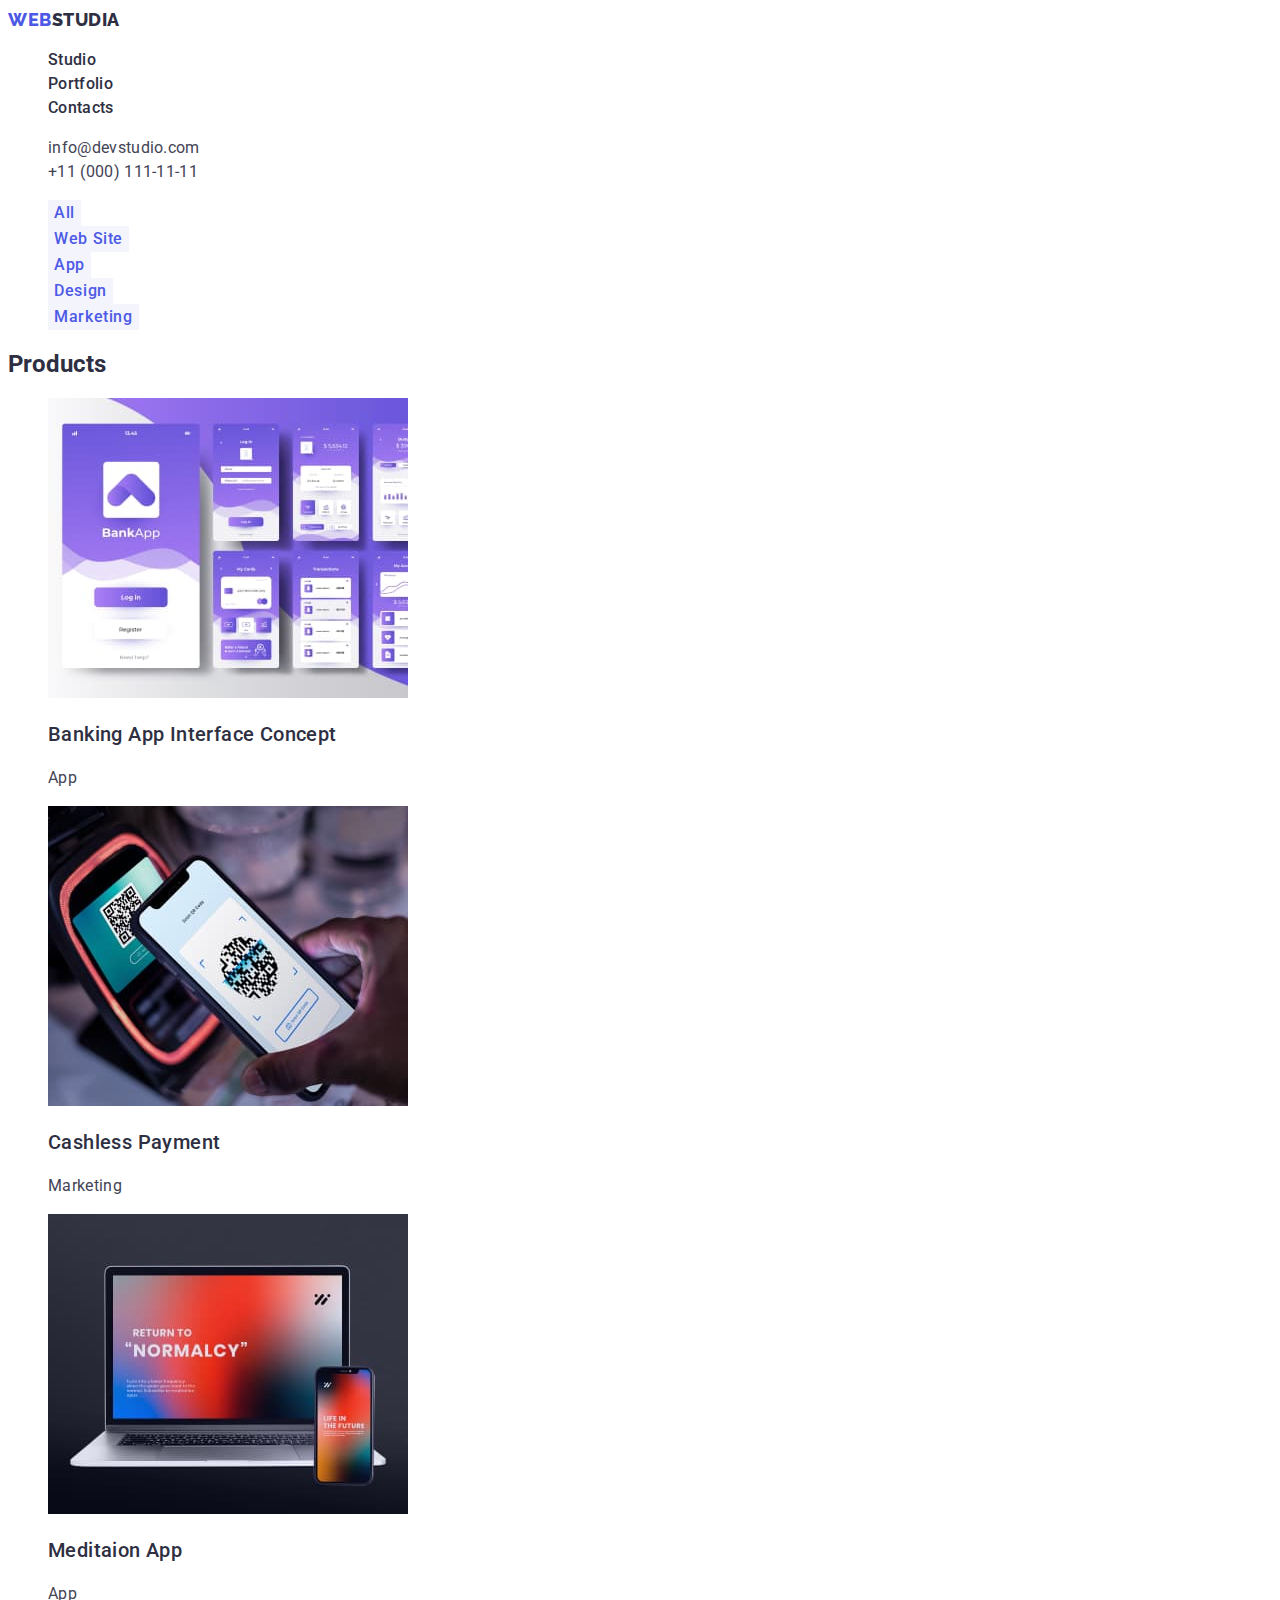
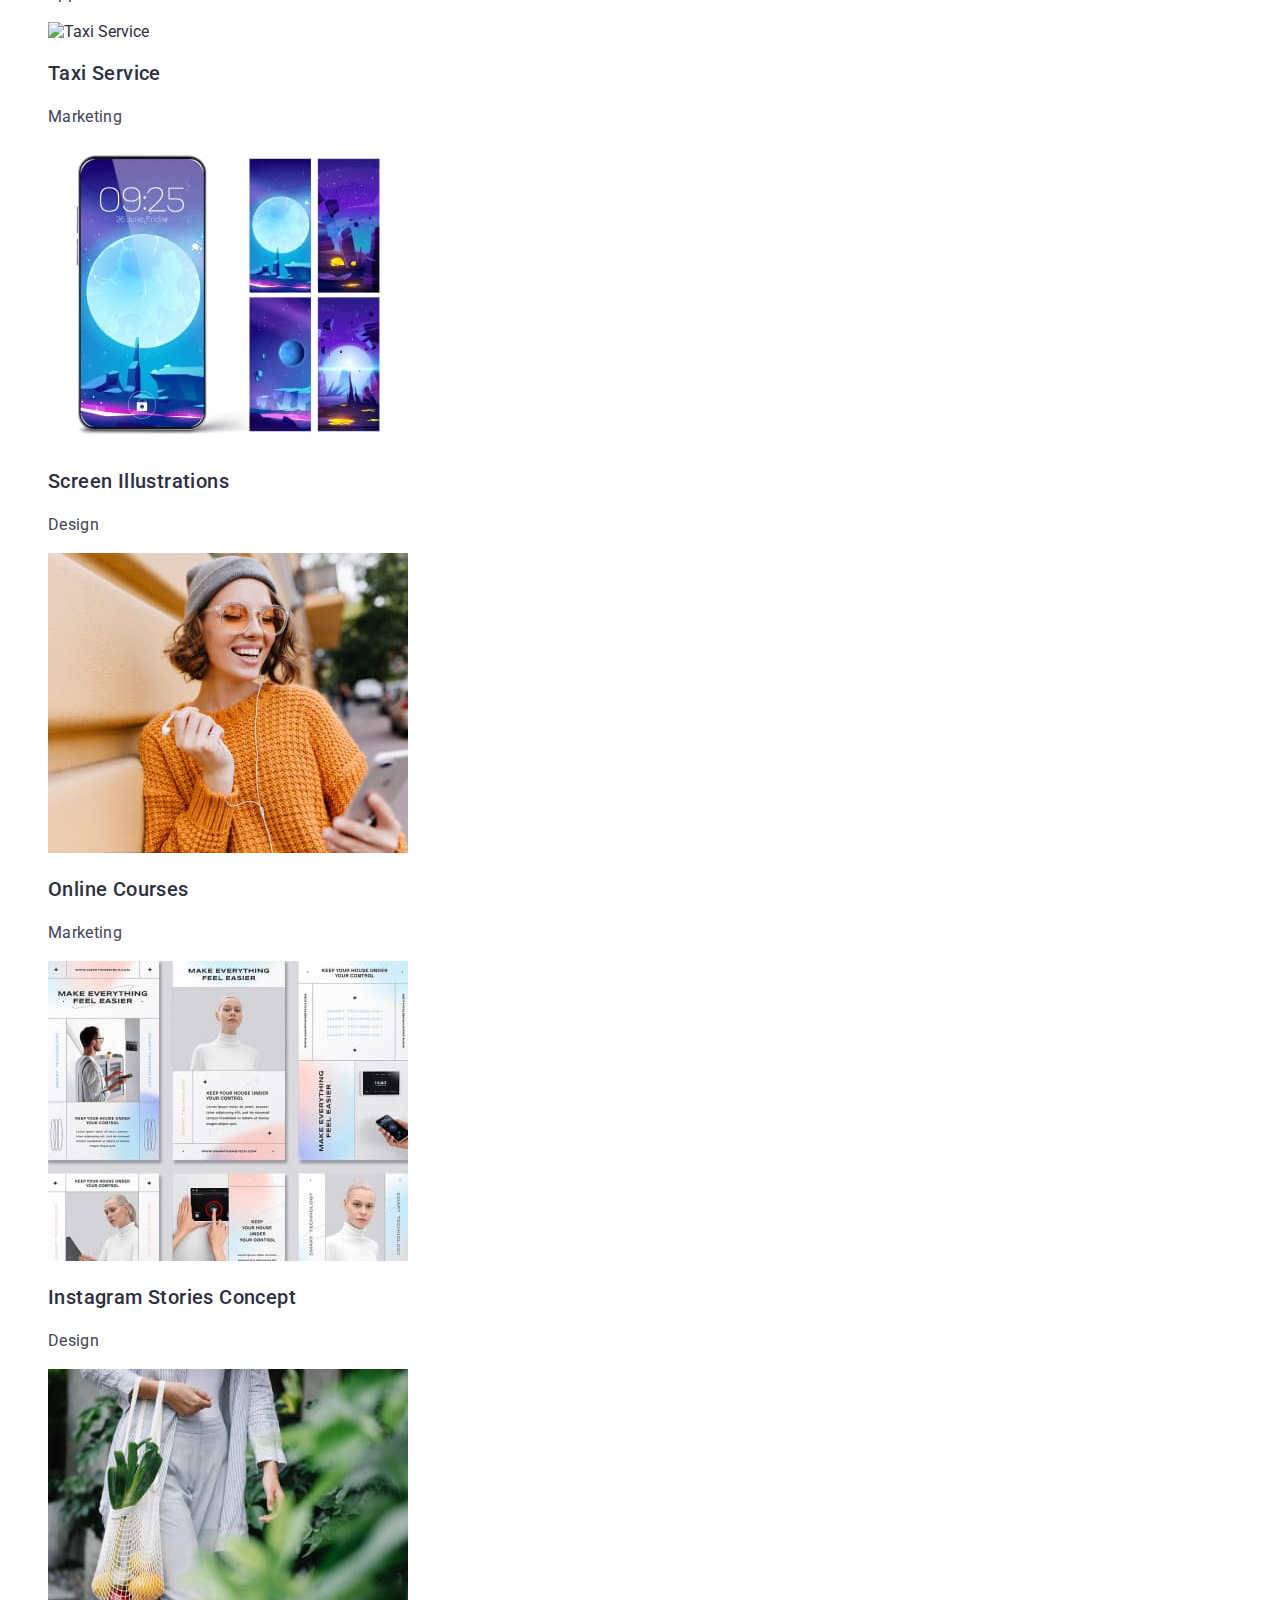
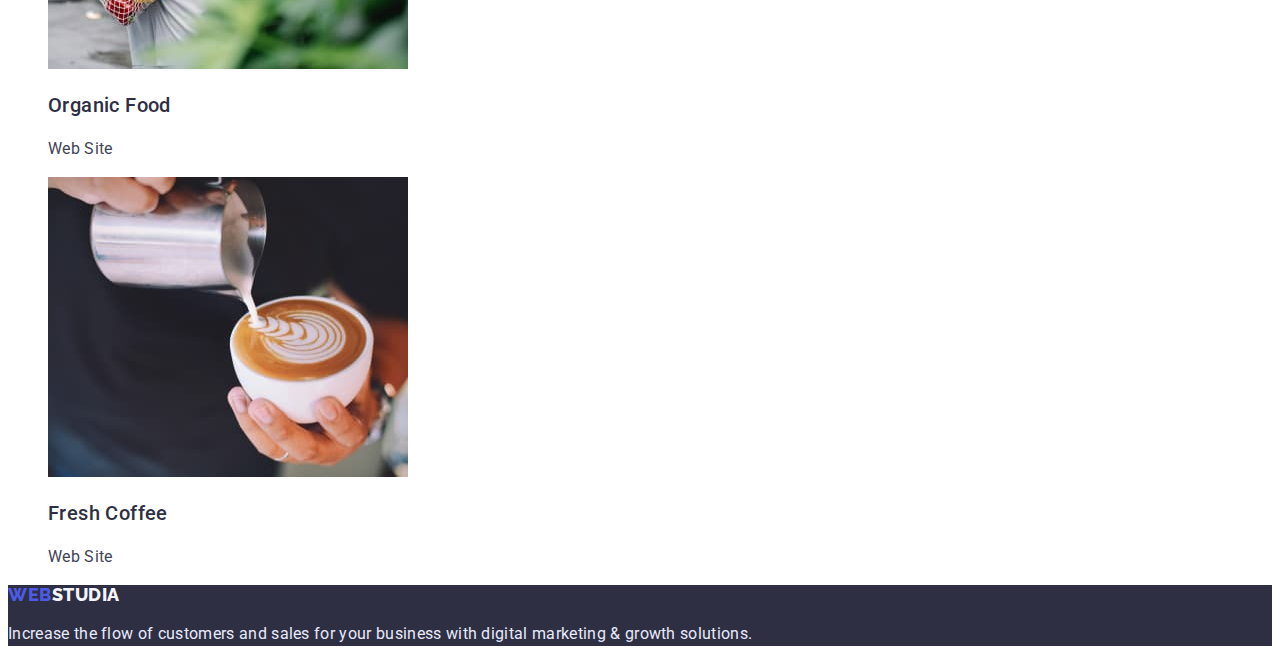
==== portfolio.html @ e91e4d49 "Update portfolio.html" ====
<!DOCTYPE html>
<html lang="en">

<head>
    <meta charset="UTF-8">
    <meta http-equiv="X-UA-Compatible" content="IE=edge">
    <meta name="viewport" content="width=device-width, initial-scale=1.0">
    <title>Portfolio</title>
<link rel="preconnect" href="https://fonts.googleapis.com">
<link rel="preconnect" href="https://fonts.gstatic.com" crossorigin>
<link href="https://fonts.googleapis.com/css2?family=Raleway:wght@800&family=Roboto:wght@400;500;700;900&display=swap" rel="stylesheet">
<link rel="stylesheet" href="./css/slyles.css" />
</head>

<body class="body">
    <header>
        <!-- Profile-header -->
        <a class="logo-up link" href="./index.html"><span class="logo-accent">Web</span>studia</a>
        <nav>
            <ul class="list">
                <li><a class="navigation link" href="./index.html">Studio</a></li>
                <li><a class="navigation link" href="./portfolio.html">Portfolio</a></li>
                <li><a class="navigation link" href="/Contacts">Contacts</a></li>
            </ul>
        </nav>
        <ul class="list">
            <li>
                <a class="connection link" href="mailto:info@devstudio.com">info@devstudio.com</a>
            </li>
            <li>
                <a class="connection link" href="tel:+110001111111">+11 (000) 111-11-11</a>
            </li>
        </ul>
    </header>
    <!-- Main-section -->
    <main>
        <section>
            <!--Button-section-->
            <ul class="list">
                <li>
                    <button class="portfolio-btn" type="button">All</button>
                </li>
                <li>
                    <button class="portfolio-btn" type="button">Web Site</button>
                </li>
                <li>
                    <button class="portfolio-btn" type="button">App</button>
                </li>
                <li>
                    <button class="portfolio-btn" type="button">Design</button>
                </li>
                <li>
                    <button class="portfolio-btn" type="button">Marketing</button>
                </li>
            </ul>
            <!--Gallery-section-->
            <h2>Products</h2>
            <ul>
                <li class="list">
                    <img src="./images/portfolio/banking-app-interface.jpg" alt="Banking App Interface Concept">
                    <h3 class="name-product">Banking App Interface Concept</h3>
                    <p class="type-product">App</p>                  
                    <img src="./images/portfolio/cashless-payment.jpg" alt="Cashless Payment">
                    <h3 class="name-product">Cashless Payment</h3>
                    <p class="type-product">Marketing</p>                    
                    <img src="./images/portfolio/view-of-app.jpg" alt="Meditaion App">
                    <h3 class="name-product">Meditaion App</h3>
                    <p class="type-product">App</p>                    
                    <img src="./images/portfolio/driver.jpg" alt="Taxi Service">
                    <h3 class="name-product">Taxi Service</h3>
                    <p class="type-product">Marketing</p>                    
                    <img src="./images/portfolio/screen-ilustrarion.jpg" alt="Screen Illustrations">
                    <h3 class="name-product">Screen Illustrations</h3>
                    <p class="type-product">Design</p>                    
                    <img src="./images/portfolio/online-courses.jpg" alt="Online Courses">
                    <h3 class="name-product">Online Courses</h3>
                    <p class="type-product">Marketing</p>                    
                    <img src="./images/portfolio/preview.jpg" alt="Instagram Stories Concept">
                    <h3 class="name-product">Instagram Stories Concept</h3>
                    <p class="type-product">Design</p>                   
                    <img src="./images/portfolio/grocery-bag.jpg" alt="Organic Food">
                    <h3 class="name-product">Organic Food</h3>
                    <p class="type-product">Web Site</p>                    
                    <img src="./images/portfolio/fresh-coffee.jpg" alt="Fresh Coffee">
                    <h3 class="name-product">Fresh Coffee</h3>
                    <p class="type-product">Web Site</p>                    
                </li>
            </ul>
        </section>
    </main>
    <!-- Footer -->
    <footer class="footer">
        <a class="logo-down link" href="./index.html"><span class="logo-accent">Web</span>studia</a>
        <p class="footer-text">Increase the flow of customers and sales for your business with digital marketing &
            growth solutions.
        </p>
    </footer>
</body>

</html>
---- css/slyles.css ----
/*--------------variables-------------*/
:root {
    --primary-text-color: #2E2F42;
    --primary-bg-color: #ffffff;
    --hero-background-color: #2E2F42;
    --team-background-colr: #F4F4FD;
    --accent-color: #4D5AE5;
    --logo-up-color: #2E2F42;
    --logo-down-color: #F4F4FD;
    --btn-portfolio-color: #4D5AE5;
    --btn-bg-portfolio-color: #F4F4FD;
    --hero-title-color: #FFFFFF;
    --features-paragraf-color: #434455;
    --job-color: #434455;
    --navigation: #2E2F42;
    --type-product-collor: #434455;
    --main-background-color: #FFFFFF;
    --team-background-color: #f4f4fd;
    --footer-background-color: #2E2F42;

}




/*-----------------------main-regulation------------------------*/
.body {
    font-family: "Roboto", sans-serif;
    color: var(--primary-text-color);
    background-color: var(--primary-bg-color);
}

.list {
    list-style: none;
}

.link {
    text-decoration: none;
}

.hero-btn {
    font-family: inherit;
    font-weight: 500;
    font-size: 16px;
    line-height: 1.18;
    letter-spacing: 0.04em;
    color: #FFFFFF;
    background-color: #4D5AE5;
    border: none;
    cursor: pointer;
}

.hero-btn:hover,
.hero-btn:focus {
    background-color: #404BBF;
}

.portfolio-btn {
    font-family: inherit;
    font-weight: 500;
    font-size: 16px;
    line-height: 1.5;
    letter-spacing: 0.04em;
    cursor: pointer;
    color: var(--btn-portfolio-color);
    background: var(--btn-bg-portfolio-color);
    border: #E7E9FC;
}

.portfolio-btn:hover,
.portfolio-btn:focus {
    color: #FFFFFF;
    background-color: #4D5AE5;
}

.logo-up {
    font-family: 'Raleway', sans-serif;
    font-weight: 800;
    font-size: 18px;
    line-height: 1.33;
    letter-spacing: 0.03em;
    text-transform: uppercase;
    color: var(--logo-up-color);
}

.logo-down {
    font-family: 'Raleway', sans-serif;
    font-weight: 800;
    font-size: 18px;
    line-height: 1.16;
    letter-spacing: 0.03em;
    text-transform: uppercase;
    color: var(--logo-down-color);
}

.logo-accent {
    text-transform: uppercase;
    color: var(--accent-color);
}

.navigation {
    font-weight: 500;
    font-size: 16px;
    line-height: 1.5;
    letter-spacing: 0.02em;
    color: var(--primary-text-color);
}

.navigation:hover,
.navigation:focus {
    color: var(--accent-color);
}

.connection {
    font-weight: 400;
    font-size: 16px;
    line-height: 1.5;
    letter-spacing: 0.02em;
    color: #434455;
}

.connection:hover,
.connection:focus {
    color: #404BBF;
}

.footer-text {
    font-size: 16px;
    line-height: 1.5;
    letter-spacing: 0.02em;
    color: #E7E9FC;
}

.footer {
    background-color: var(--footer-background-color);
}


/*----------------------main-page---------------------*/



.hero-title {
    font-weight: 700;
    font-size: 56px;
    line-height: 1.07;
    letter-spacing: 0.02em;
    color: var(--hero-title-color);
    background-color: var(--hero-background-color);
}

.visually-hidden {
    clip: rect(0 0 0 0);
    clip-path: inset(50%);
    height: 1px;
    overflow: hidden;
    position: absolute;
    white-space: nowrap;
    width: 1px;
}

.advantages-title {
    font-weight: 500;
    font-size: 20px;
    line-height: 1.2;
    letter-spacing: 0.02em;
}

.advantages-text {
    font-size: 16px;
    line-height: 1.5;
    letter-spacing: 0.02em;
    color: var(--features-paragraf-color);
}

.galery-title {
    font-weight: 700;
    font-size: 36px;
    line-height: 1.11;
    letter-spacing: 0.02em;
}

.team-section {
    background-color: var(--team-background-color);
}

.team-title {
    font-weight: 700;
    font-size: 36px;
    line-height: 1.11;
    letter-spacing: 0.02em;
}

.name {
    font-weight: 500;
    font-size: 20px;
    line-height: 1.2;
    letter-spacing: 0.02em;
}

.job {
    font-size: 16px;
    line-height: 1.5;
    letter-spacing: 0.02em;
    color: var(--job-color);
}




/*--------------------portfolio-page-------------*/


.name-product {
    font-weight: 500;
    font-size: 20px;
    line-height: 1.2;
    letter-spacing: 0.02em;
}

.type-product {
    font-size: 16px;
    line-height: 1.5;
    letter-spacing: 0.02em;
    color: var(--type-product-collor);
}
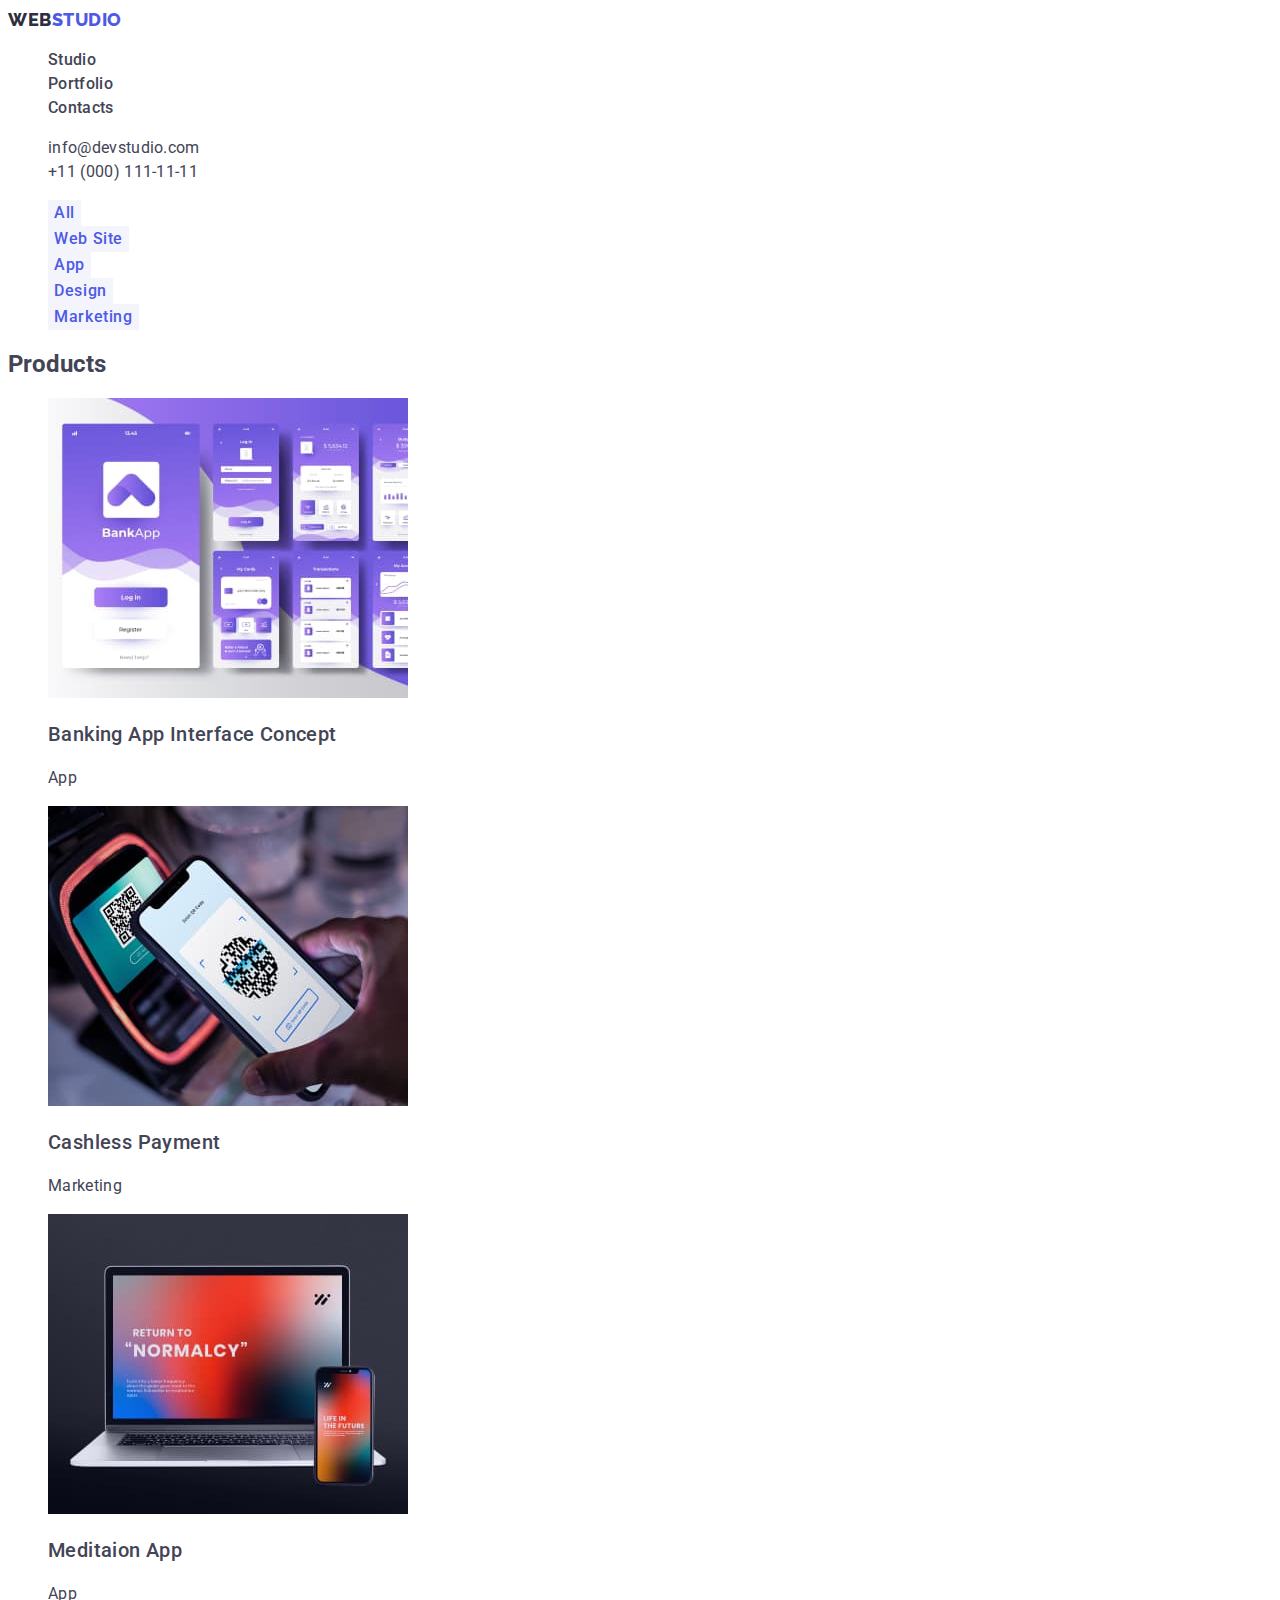
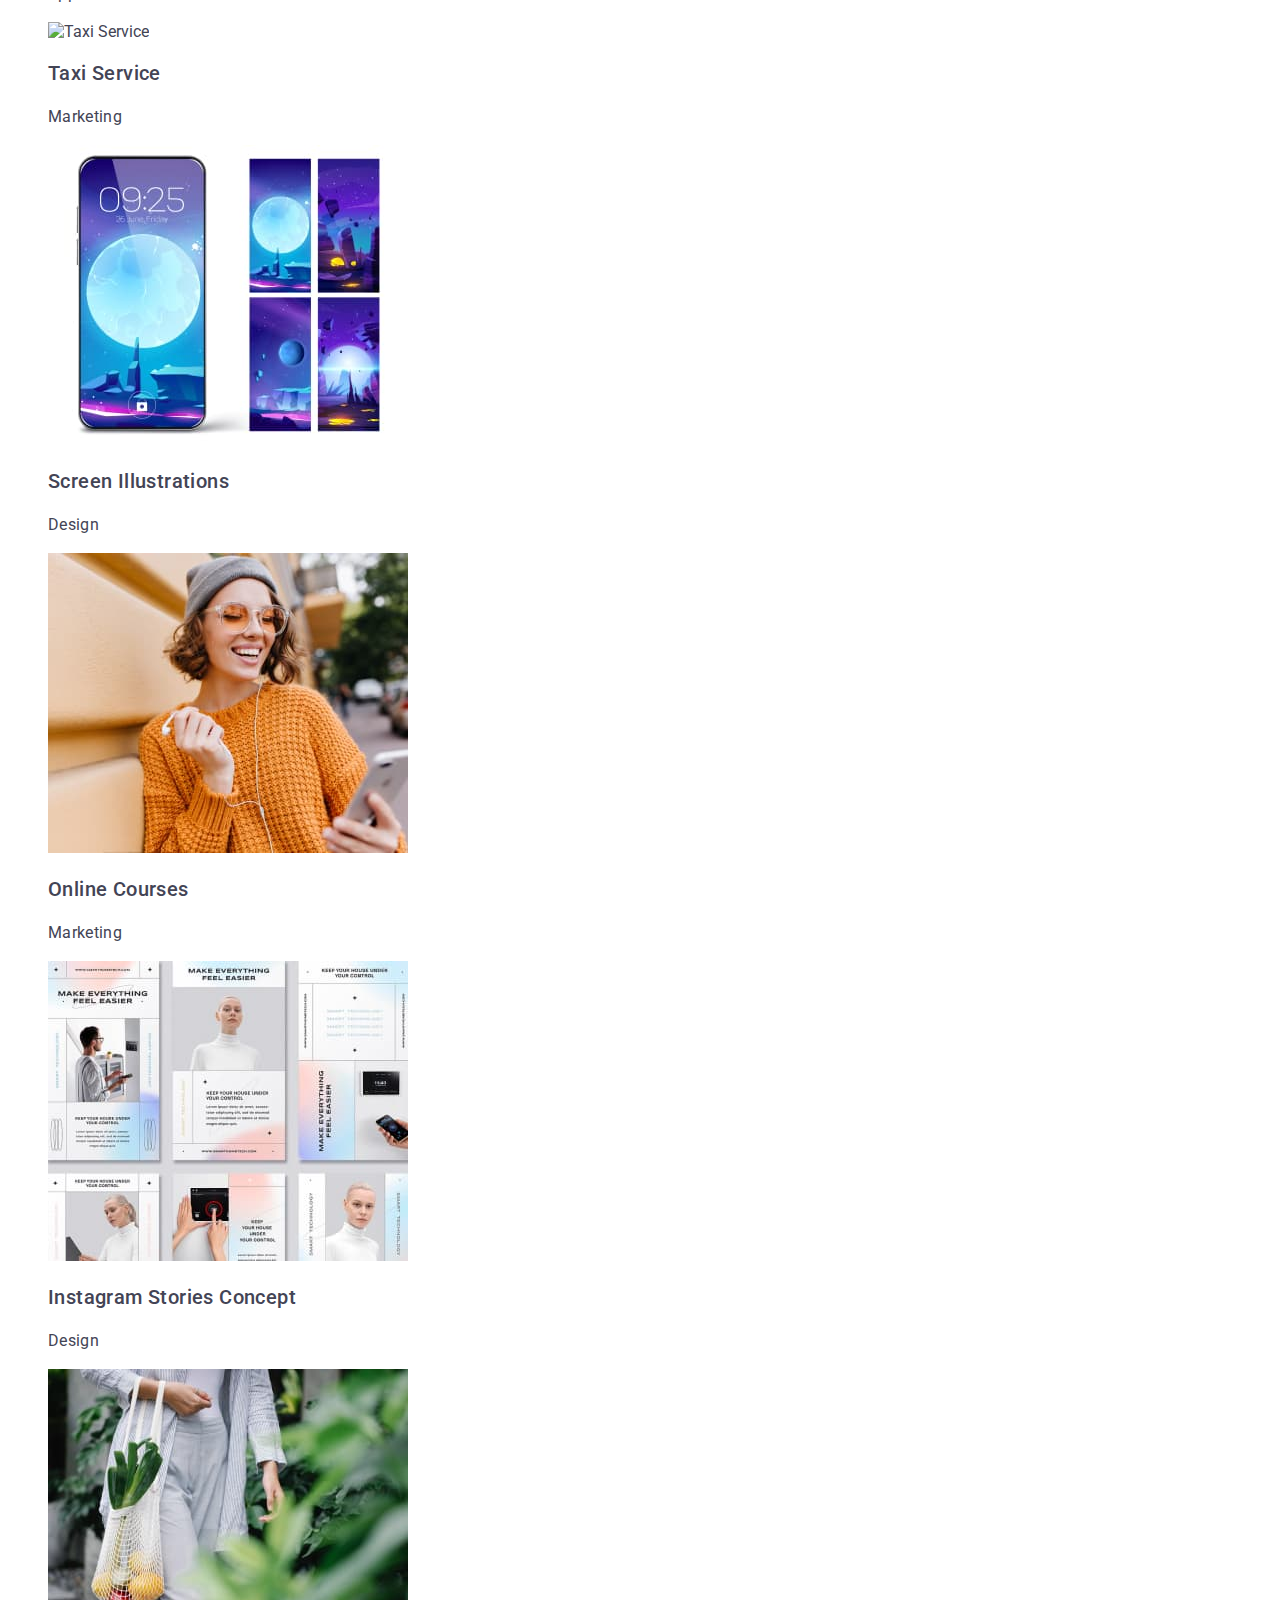
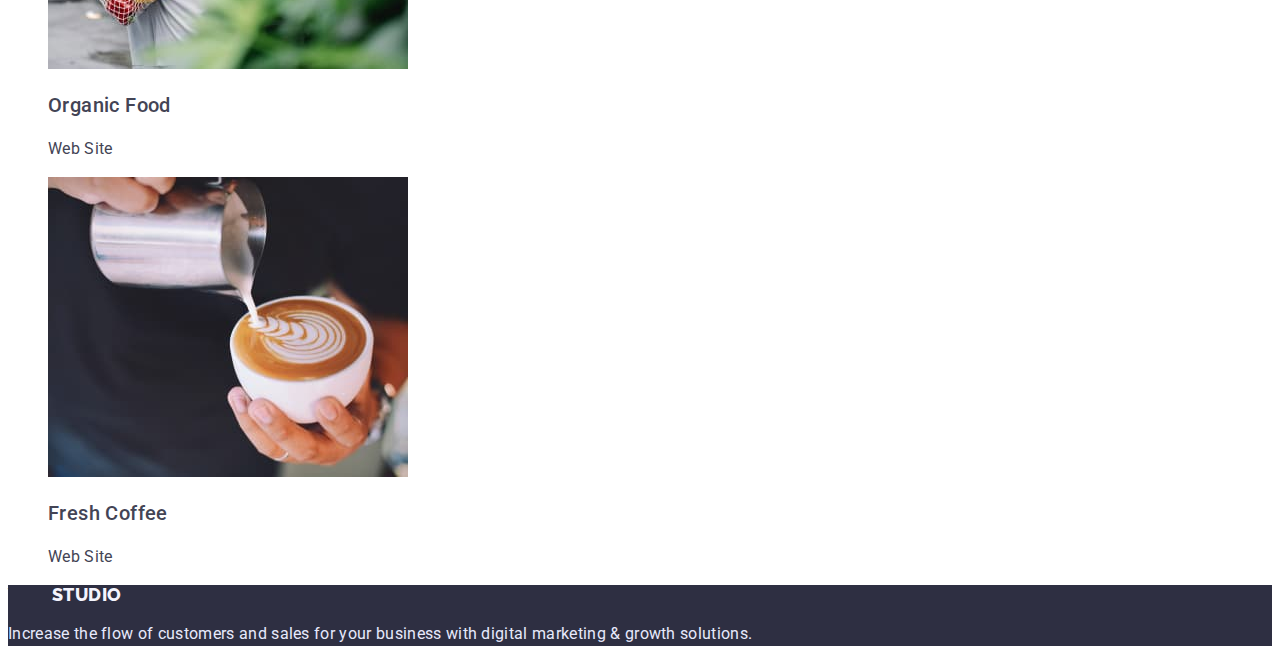
==== commit 017b8b64: "q" ====
--- a/portfolio.html
+++ b/portfolio.html
@@ -13,25 +13,28 @@
 </head>
 
 <body class="body">
-    <header>
-        <!-- Profile-header -->
-        <a class="logo-up link" href="./index.html"><span class="logo-accent">Web</span>studia</a>
-        <nav>
-            <ul class="list">
-                <li><a class="navigation link" href="./index.html">Studio</a></li>
-                <li><a class="navigation link" href="./portfolio.html">Portfolio</a></li>
-                <li><a class="navigation link" href="/Contacts">Contacts</a></li>
-            </ul>
-        </nav>
+<header>
+    <nav>
+        <a class="logo-up link" href="./index.html"><span class="logo-accent">Web</span>studio</a>
         <ul class="list">
             <li>
-                <a class="connection link" href="mailto:info@devstudio.com">info@devstudio.com</a>
+                <a class="navigation link" href="./index.html">Studio</a>
             </li>
             <li>
-                <a class="connection link" href="tel:+110001111111">+11 (000) 111-11-11</a>
+                <a class="navigation link" href="./portfolio.html">Portfolio</a>
+            </li>
+            <li>
+                <a class="navigation link" href="">Contacts</a>
             </li>
         </ul>
-    </header>
+    </nav>
+    <address class="adress">
+        <ul class="list">
+            <li><a class="connection link" href="mailto:info@devstudio.com">info@devstudio.com</a></li>
+            <li><a class="connection link" href="tel:+110001111111">+11 (000) 111-11-11</a></li>
+        </ul>
+    </address>
+</header>
     <!-- Main-section -->
     <main>
         <section>
@@ -90,7 +93,7 @@
     </main>
     <!-- Footer -->
     <footer class="footer">
-        <a class="logo-down link" href="./index.html"><span class="logo-accent">Web</span>studia</a>
+        <a class="logo-down link" href="./index.html"><span class="logo-accent">Web</span>Studio</a>
         <p class="footer-text">Increase the flow of customers and sales for your business with digital marketing &
             growth solutions.
         </p>
--- a/css/slyles.css
+++ b/css/slyles.css
@@ -1,11 +1,11 @@
 /*--------------variables-------------*/
 :root {
-    --primary-text-color: #2E2F42;
+    --primary-text-color: #434455;
     --primary-bg-color: #ffffff;
     --hero-background-color: #2E2F42;
     --team-background-colr: #F4F4FD;
-    --accent-color: #4D5AE5;
-    --logo-up-color: #2E2F42;
+    --accent-color: #2e2f42;
+    --logo-up-color: #4d5ae5;
     --logo-down-color: #F4F4FD;
     --btn-portfolio-color: #4D5AE5;
     --btn-bg-portfolio-color: #F4F4FD;
@@ -30,6 +30,11 @@
     background-color: var(--primary-bg-color);
 }
 
+.adress {
+
+    font-style: normal
+}
+
 .list {
     list-style: none;
 }
@@ -37,6 +42,7 @@
 .link {
     text-decoration: none;
 }
+
 
 .hero-btn {
     font-family: inherit;
@@ -108,7 +114,7 @@
 
 .navigation:hover,
 .navigation:focus {
-    color: var(--accent-color);
+    color: #404bbf;
 }
 
 .connection {
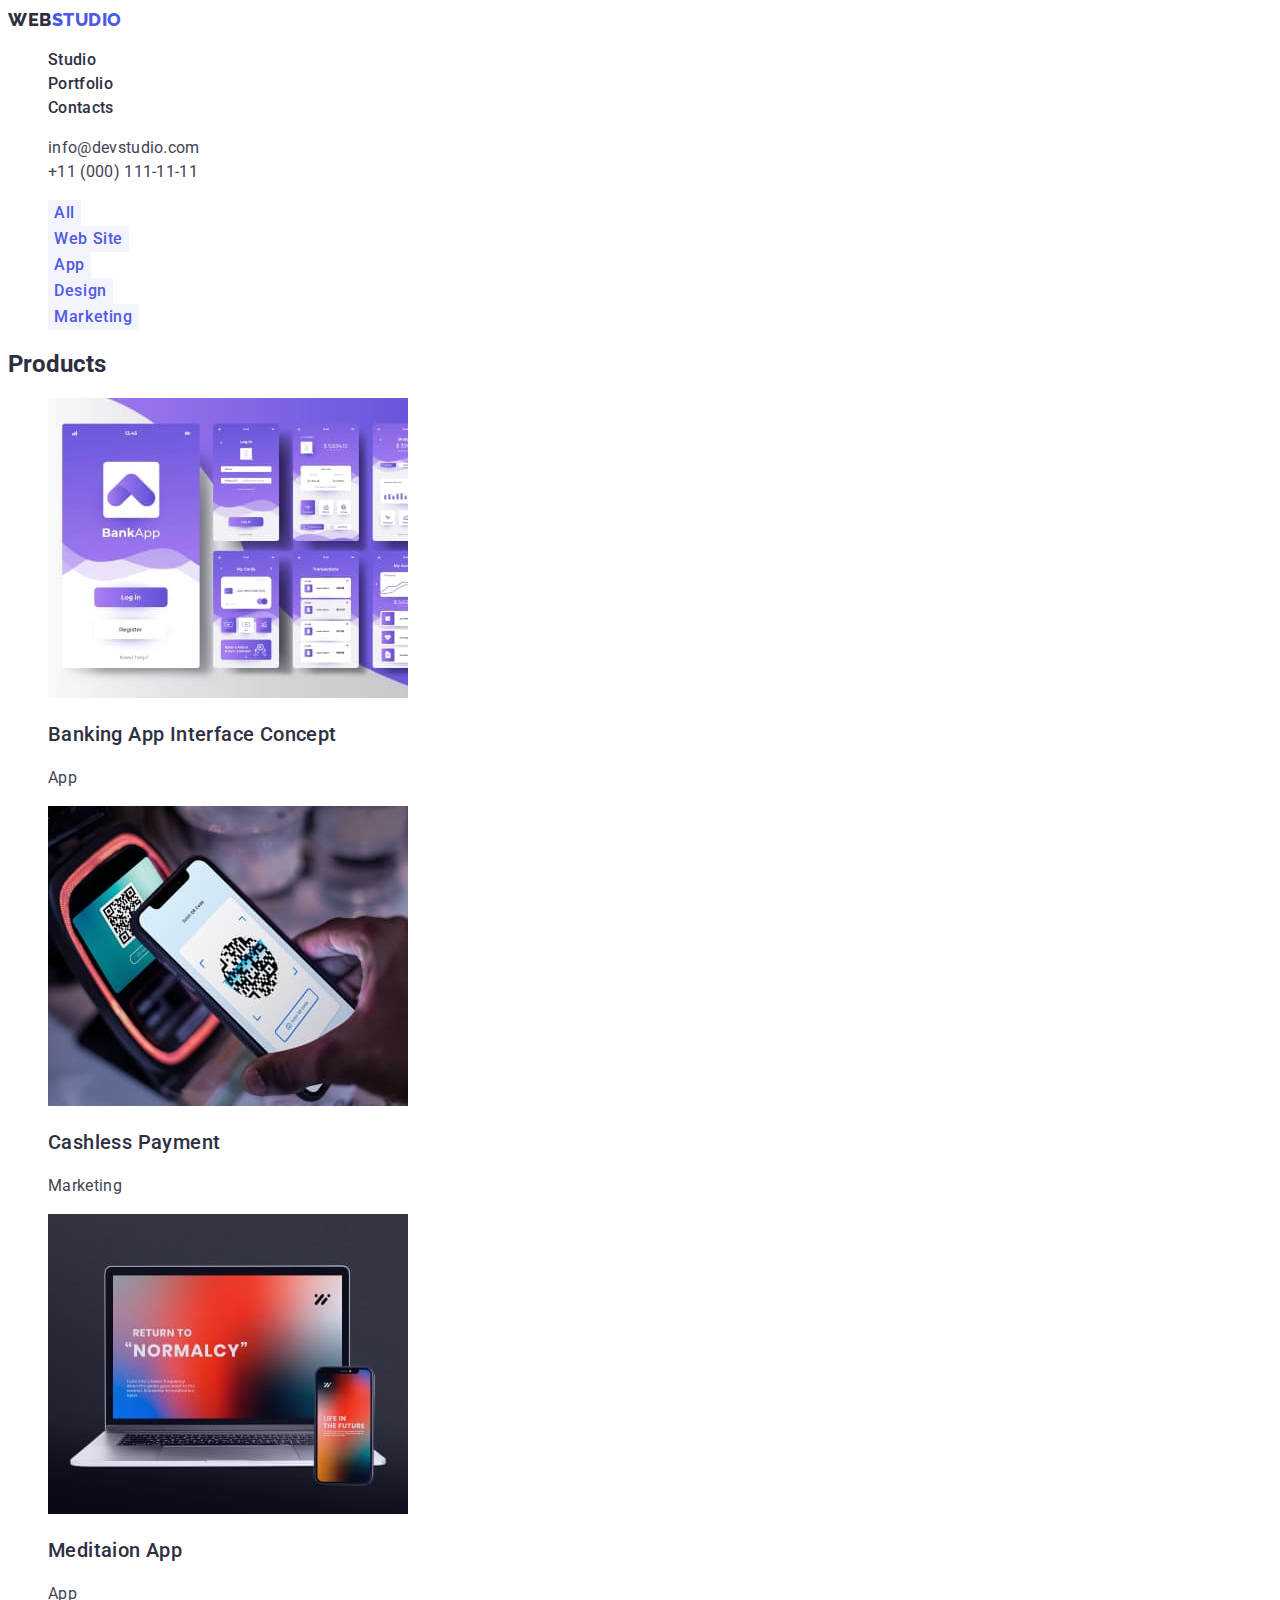
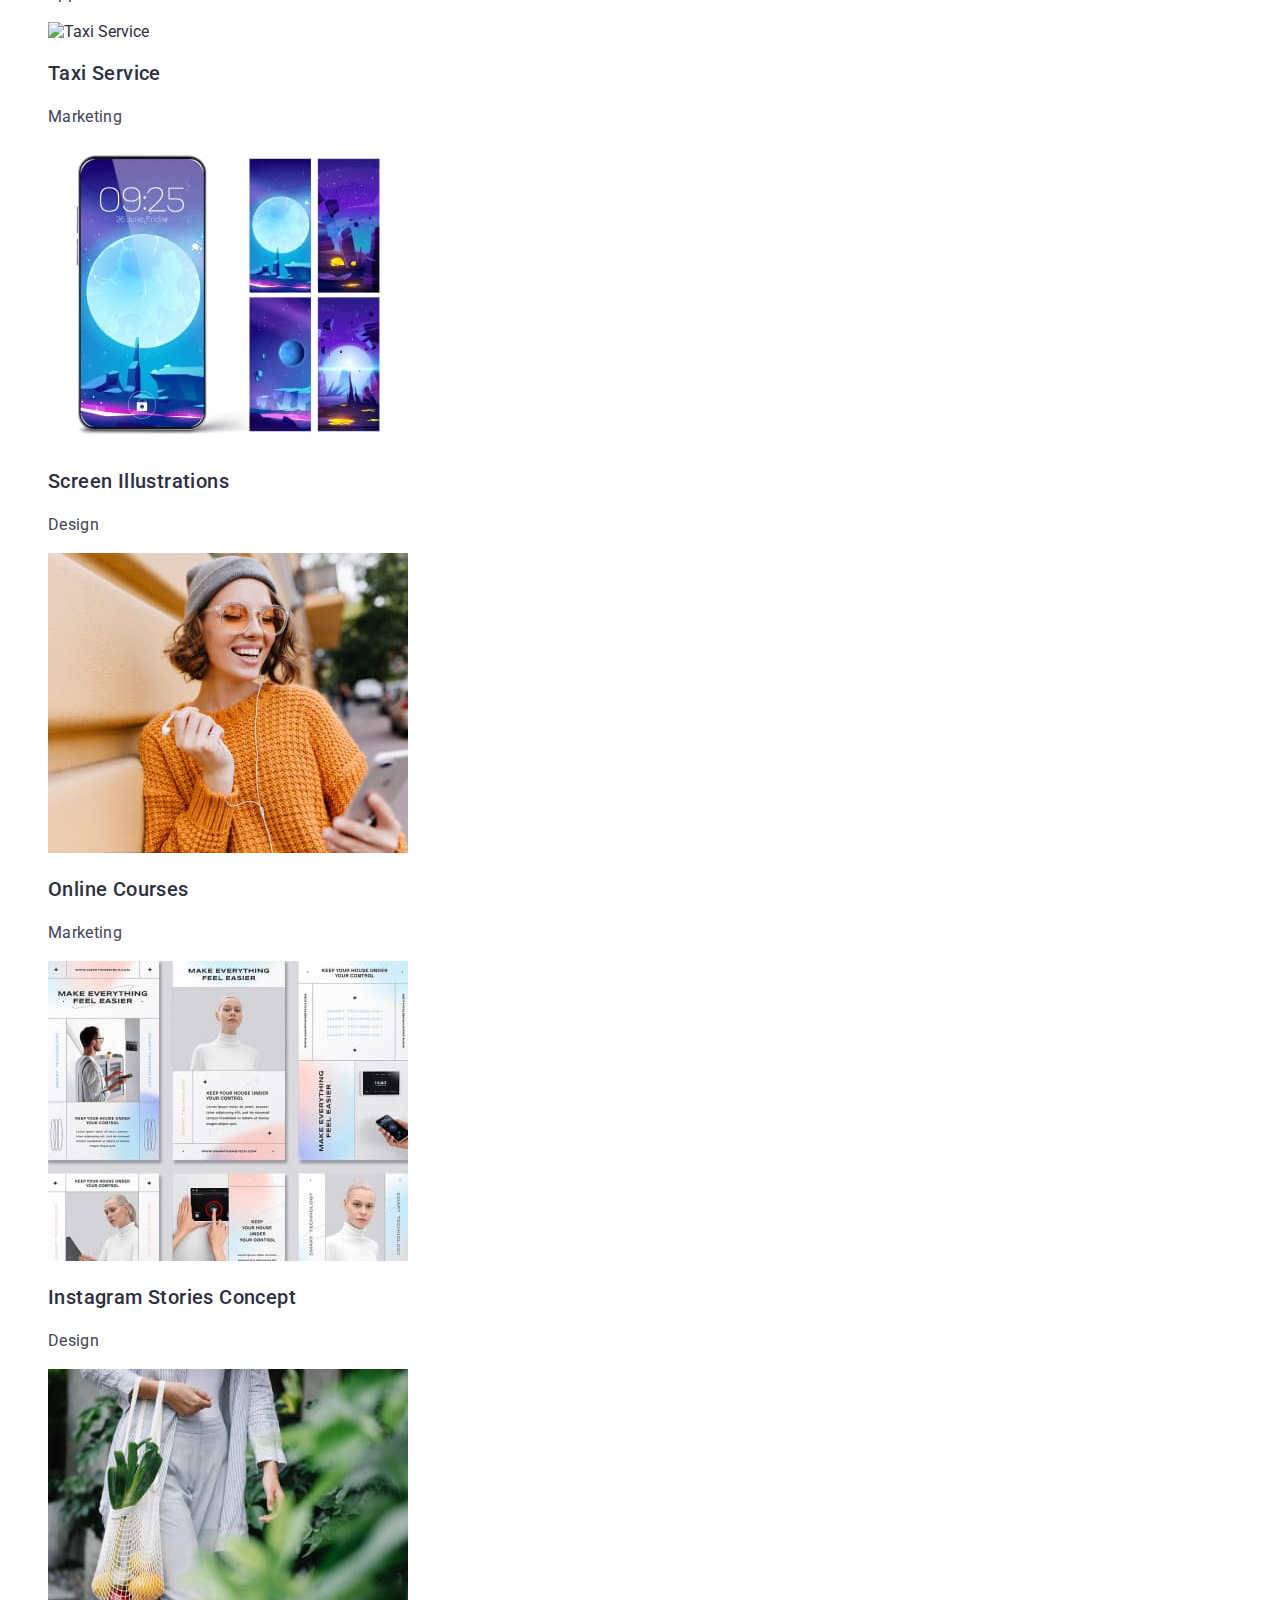
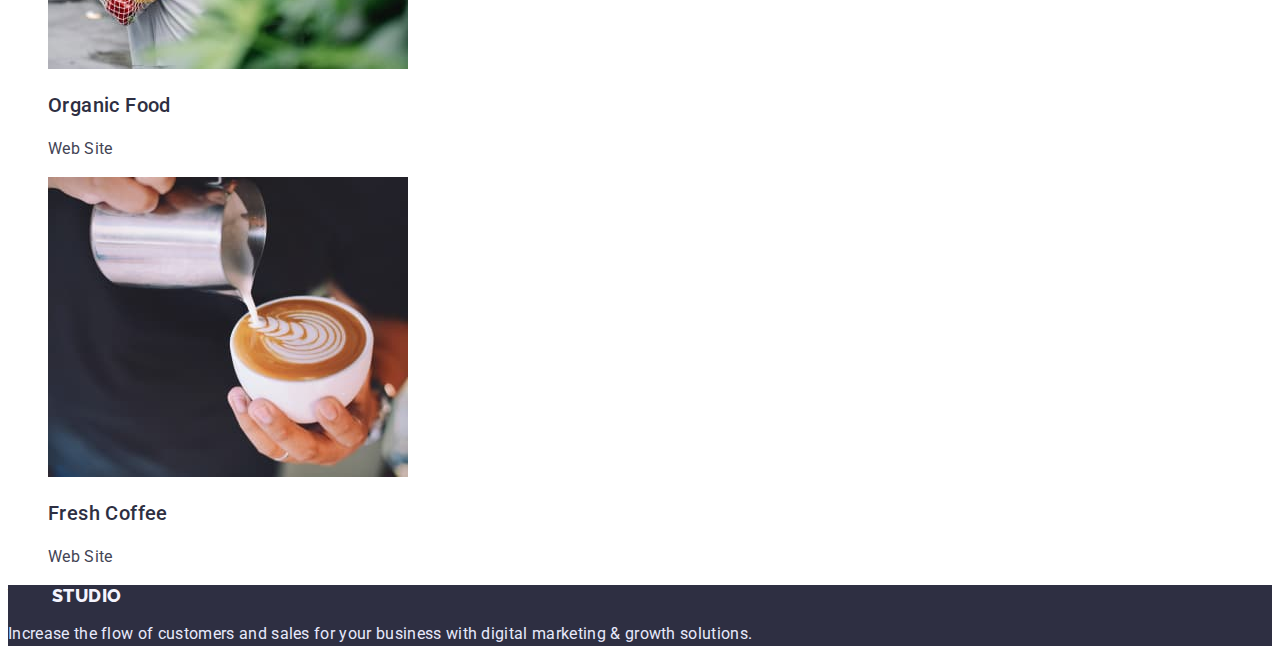
==== commit 111e6c1b: "q" ====
--- a/portfolio.html
+++ b/portfolio.html
@@ -15,7 +15,7 @@
 <body class="body">
 <header>
     <nav>
-        <a class="logo-up link" href="./index.html"><span class="logo-accent">Web</span>studio</a>
+        <a class="logo-up link" href="./index.html"><span class="logo-accent">Web</span>Studio</a>
         <ul class="list">
             <li>
                 <a class="navigation link" href="./index.html">Studio</a>
--- a/css/slyles.css
+++ b/css/slyles.css
@@ -1,6 +1,6 @@
 /*--------------variables-------------*/
 :root {
-    --primary-text-color: #434455;
+    --primary-text-color: #2E2F42;
     --primary-bg-color: #ffffff;
     --hero-background-color: #2E2F42;
     --team-background-colr: #F4F4FD;
@@ -93,7 +93,7 @@
     font-family: 'Raleway', sans-serif;
     font-weight: 800;
     font-size: 18px;
-    line-height: 1.16;
+    line-height: 1.17;
     letter-spacing: 0.03em;
     text-transform: uppercase;
     color: var(--logo-down-color);
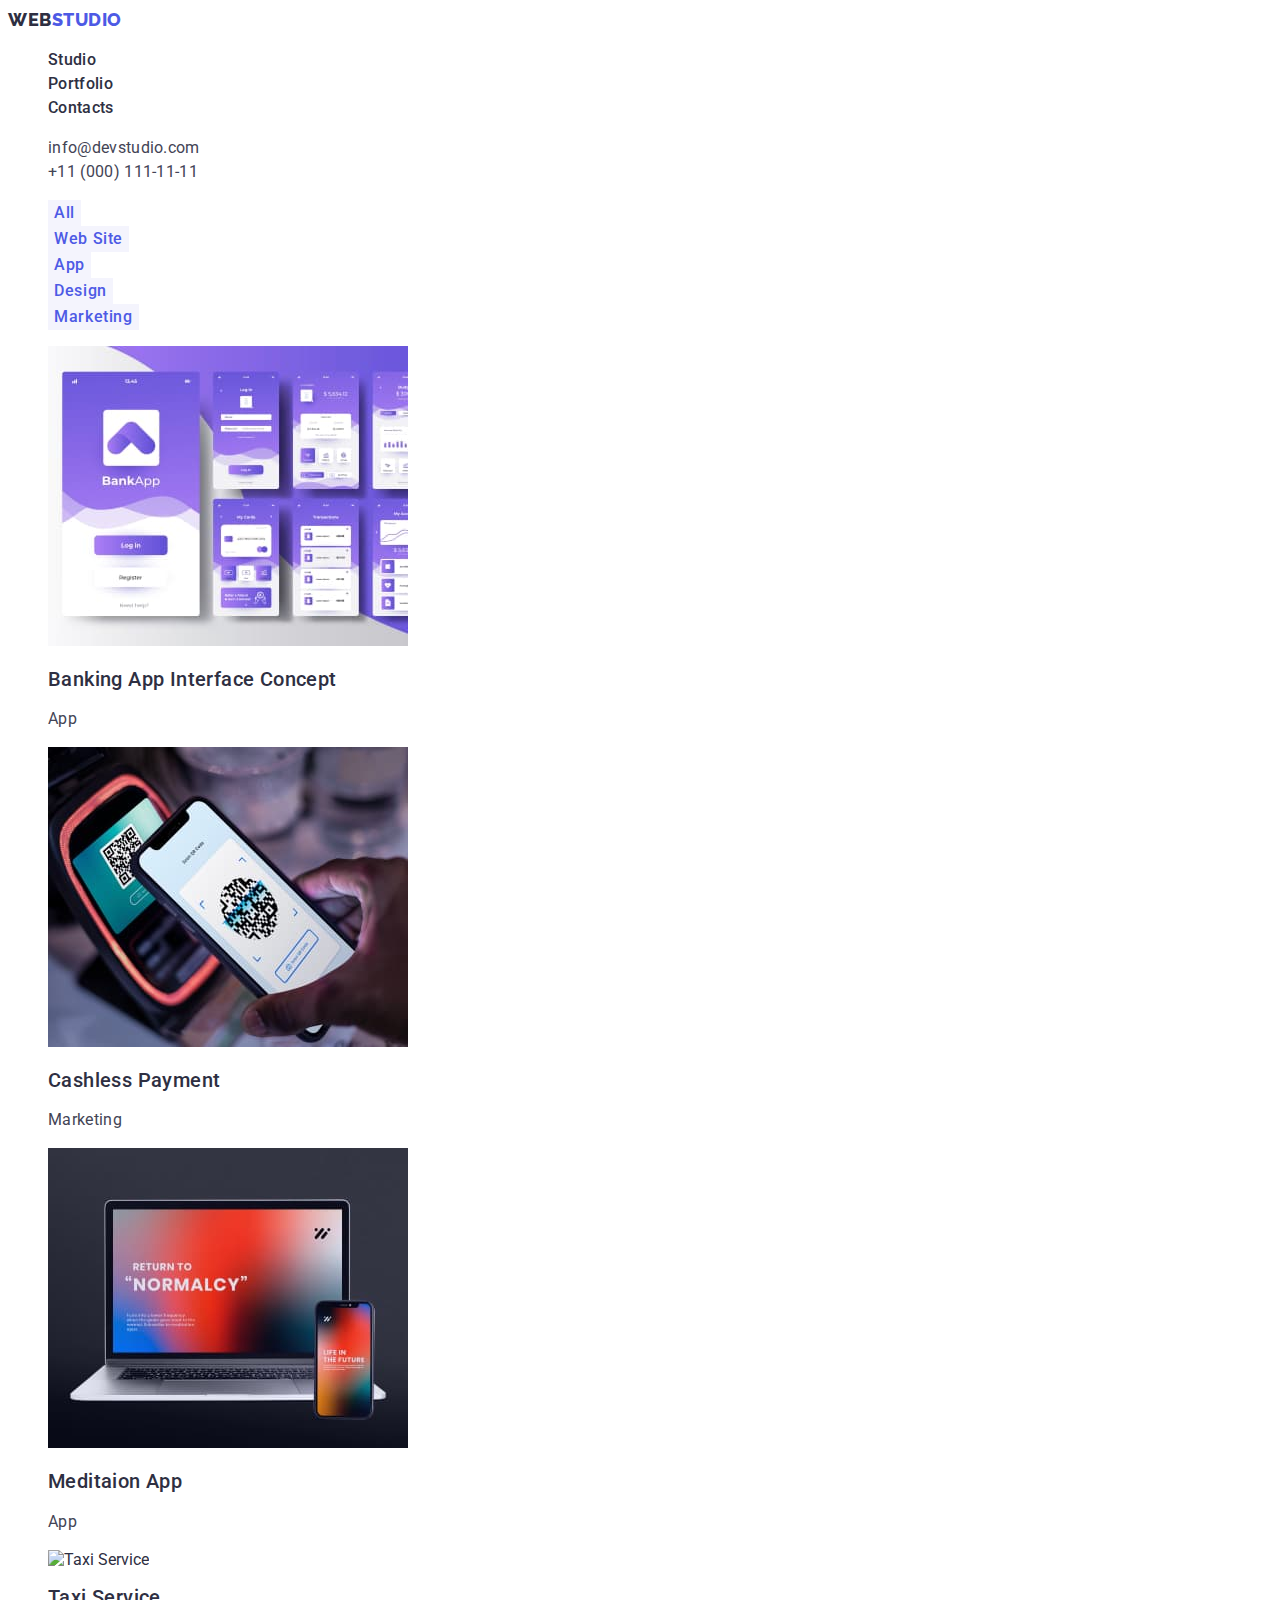
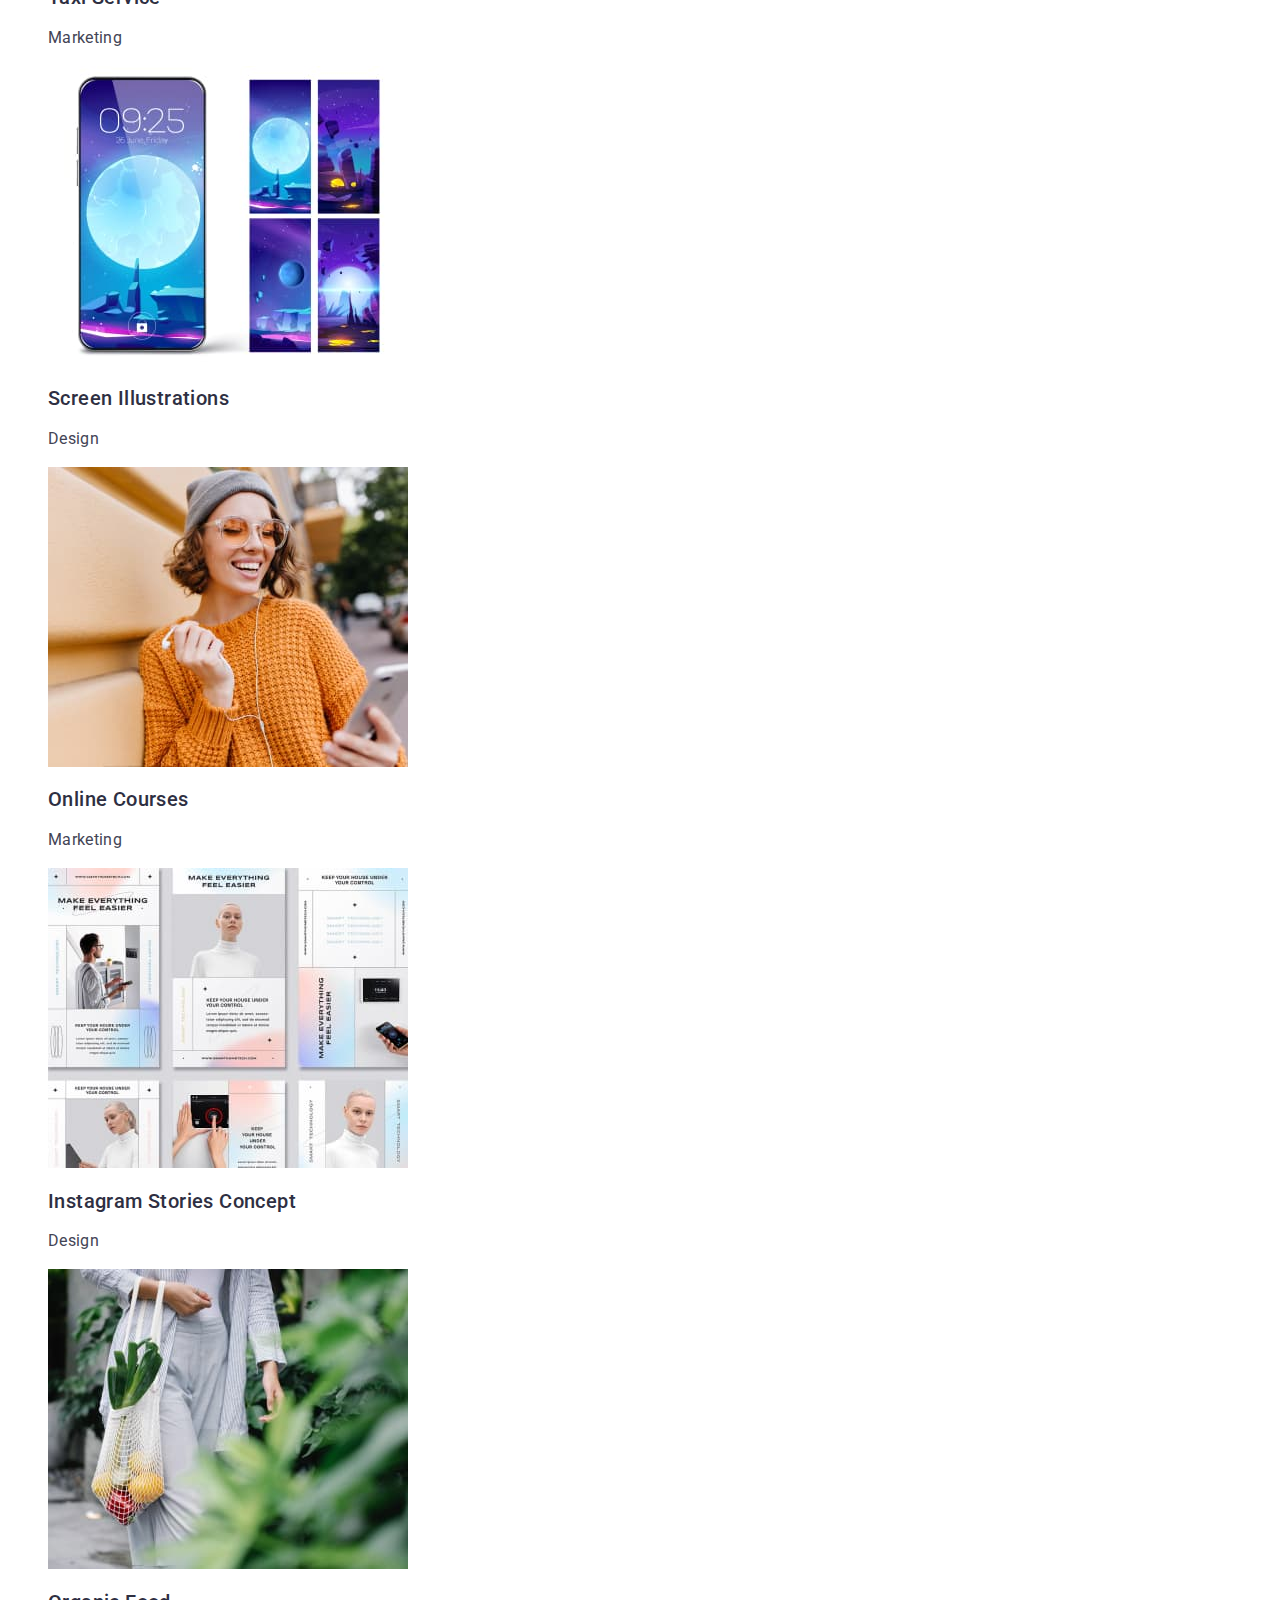
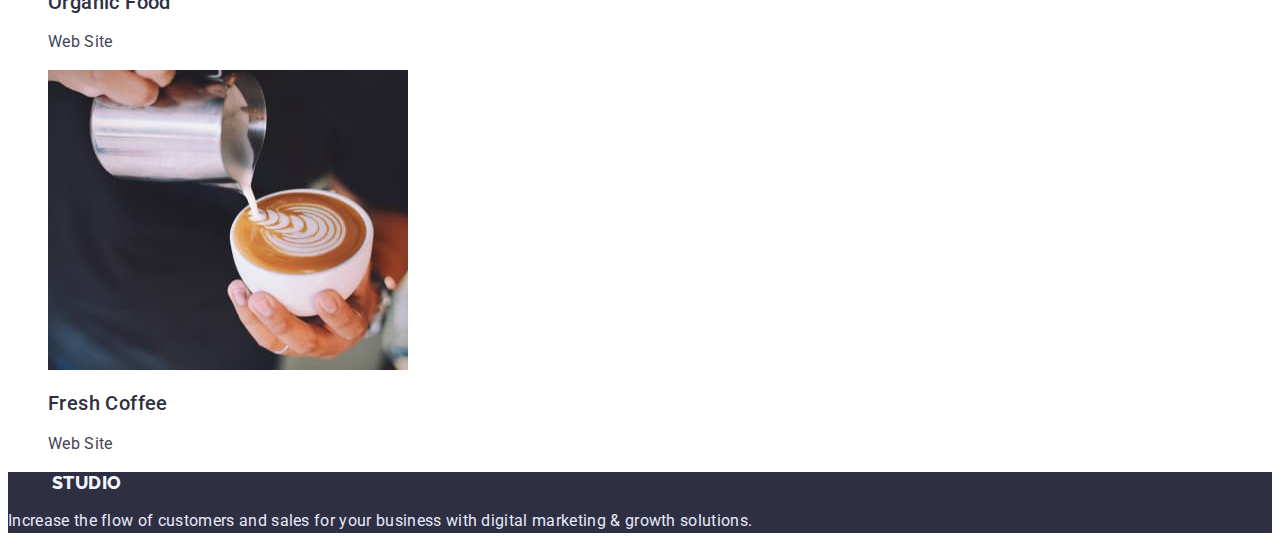
==== commit 3d62bd21: "Update portfolio.html" ====
--- a/portfolio.html
+++ b/portfolio.html
@@ -38,6 +38,7 @@
     <!-- Main-section -->
     <main>
         <section>
+            <h1 hidden>Our products</h1>
             <!--Button-section-->
             <ul class="list">
                 <li>
@@ -57,35 +58,34 @@
                 </li>
             </ul>
             <!--Gallery-section-->
-            <h2>Products</h2>
             <ul>
                 <li class="list">
                     <img src="./images/portfolio/banking-app-interface.jpg" alt="Banking App Interface Concept">
-                    <h3 class="name-product">Banking App Interface Concept</h3>
+                    <h2 class="name-product">Banking App Interface Concept</h2>
                     <p class="type-product">App</p>                  
                     <img src="./images/portfolio/cashless-payment.jpg" alt="Cashless Payment">
-                    <h3 class="name-product">Cashless Payment</h3>
+                    <h2 class="name-product">Cashless Payment</h2>
                     <p class="type-product">Marketing</p>                    
                     <img src="./images/portfolio/view-of-app.jpg" alt="Meditaion App">
-                    <h3 class="name-product">Meditaion App</h3>
+                    <h2 class="name-product">Meditaion App</h2>
                     <p class="type-product">App</p>                    
                     <img src="./images/portfolio/driver.jpg" alt="Taxi Service">
-                    <h3 class="name-product">Taxi Service</h3>
+                    <h2 class="name-product">Taxi Service</h2>
                     <p class="type-product">Marketing</p>                    
                     <img src="./images/portfolio/screen-ilustrarion.jpg" alt="Screen Illustrations">
-                    <h3 class="name-product">Screen Illustrations</h3>
+                    <h2 class="name-product">Screen Illustrations</h2>
                     <p class="type-product">Design</p>                    
                     <img src="./images/portfolio/online-courses.jpg" alt="Online Courses">
-                    <h3 class="name-product">Online Courses</h3>
+                    <h2 class="name-product">Online Courses</h2>
                     <p class="type-product">Marketing</p>                    
                     <img src="./images/portfolio/preview.jpg" alt="Instagram Stories Concept">
-                    <h3 class="name-product">Instagram Stories Concept</h3>
+                    <h2 class="name-product">Instagram Stories Concept</h2>
                     <p class="type-product">Design</p>                   
                     <img src="./images/portfolio/grocery-bag.jpg" alt="Organic Food">
-                    <h3 class="name-product">Organic Food</h3>
+                    <h2 class="name-product">Organic Food</h2>
                     <p class="type-product">Web Site</p>                    
                     <img src="./images/portfolio/fresh-coffee.jpg" alt="Fresh Coffee">
-                    <h3 class="name-product">Fresh Coffee</h3>
+                    <h2 class="name-product">Fresh Coffee</h2>
                     <p class="type-product">Web Site</p>                    
                 </li>
             </ul>
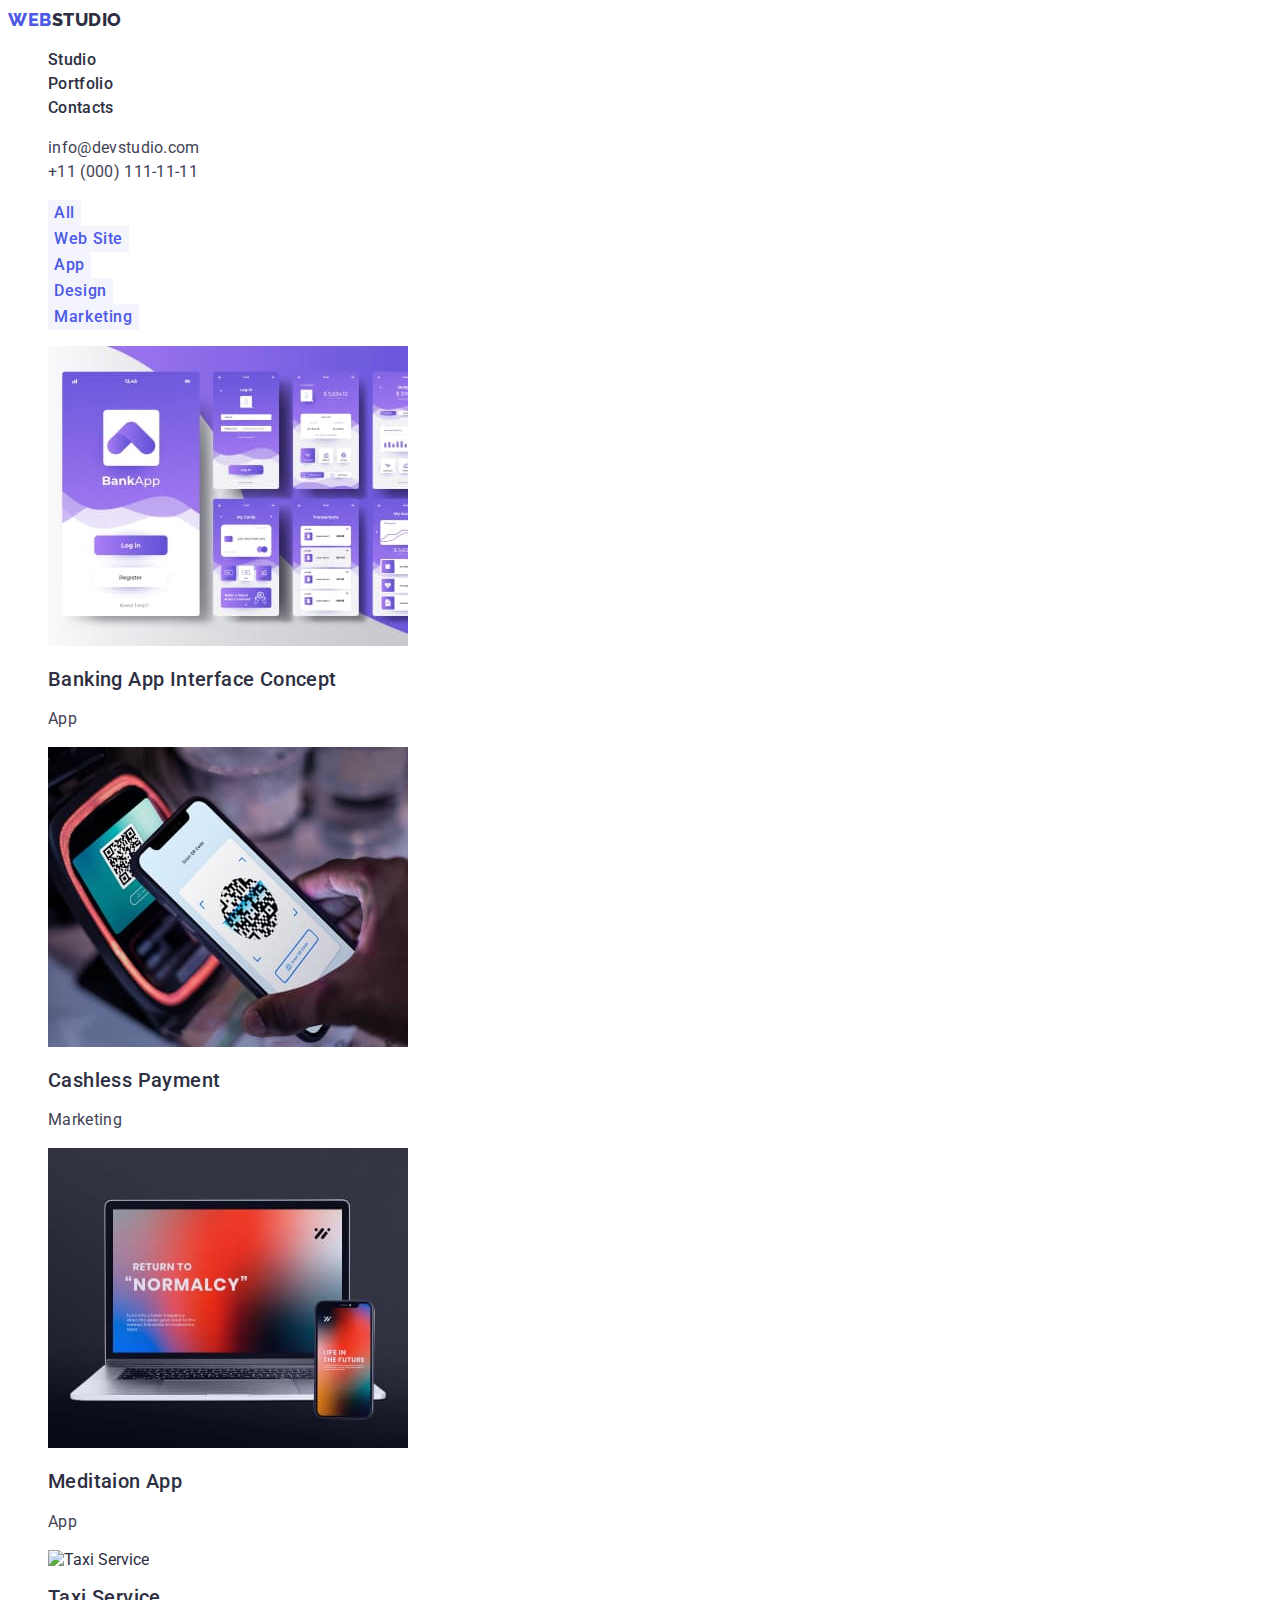
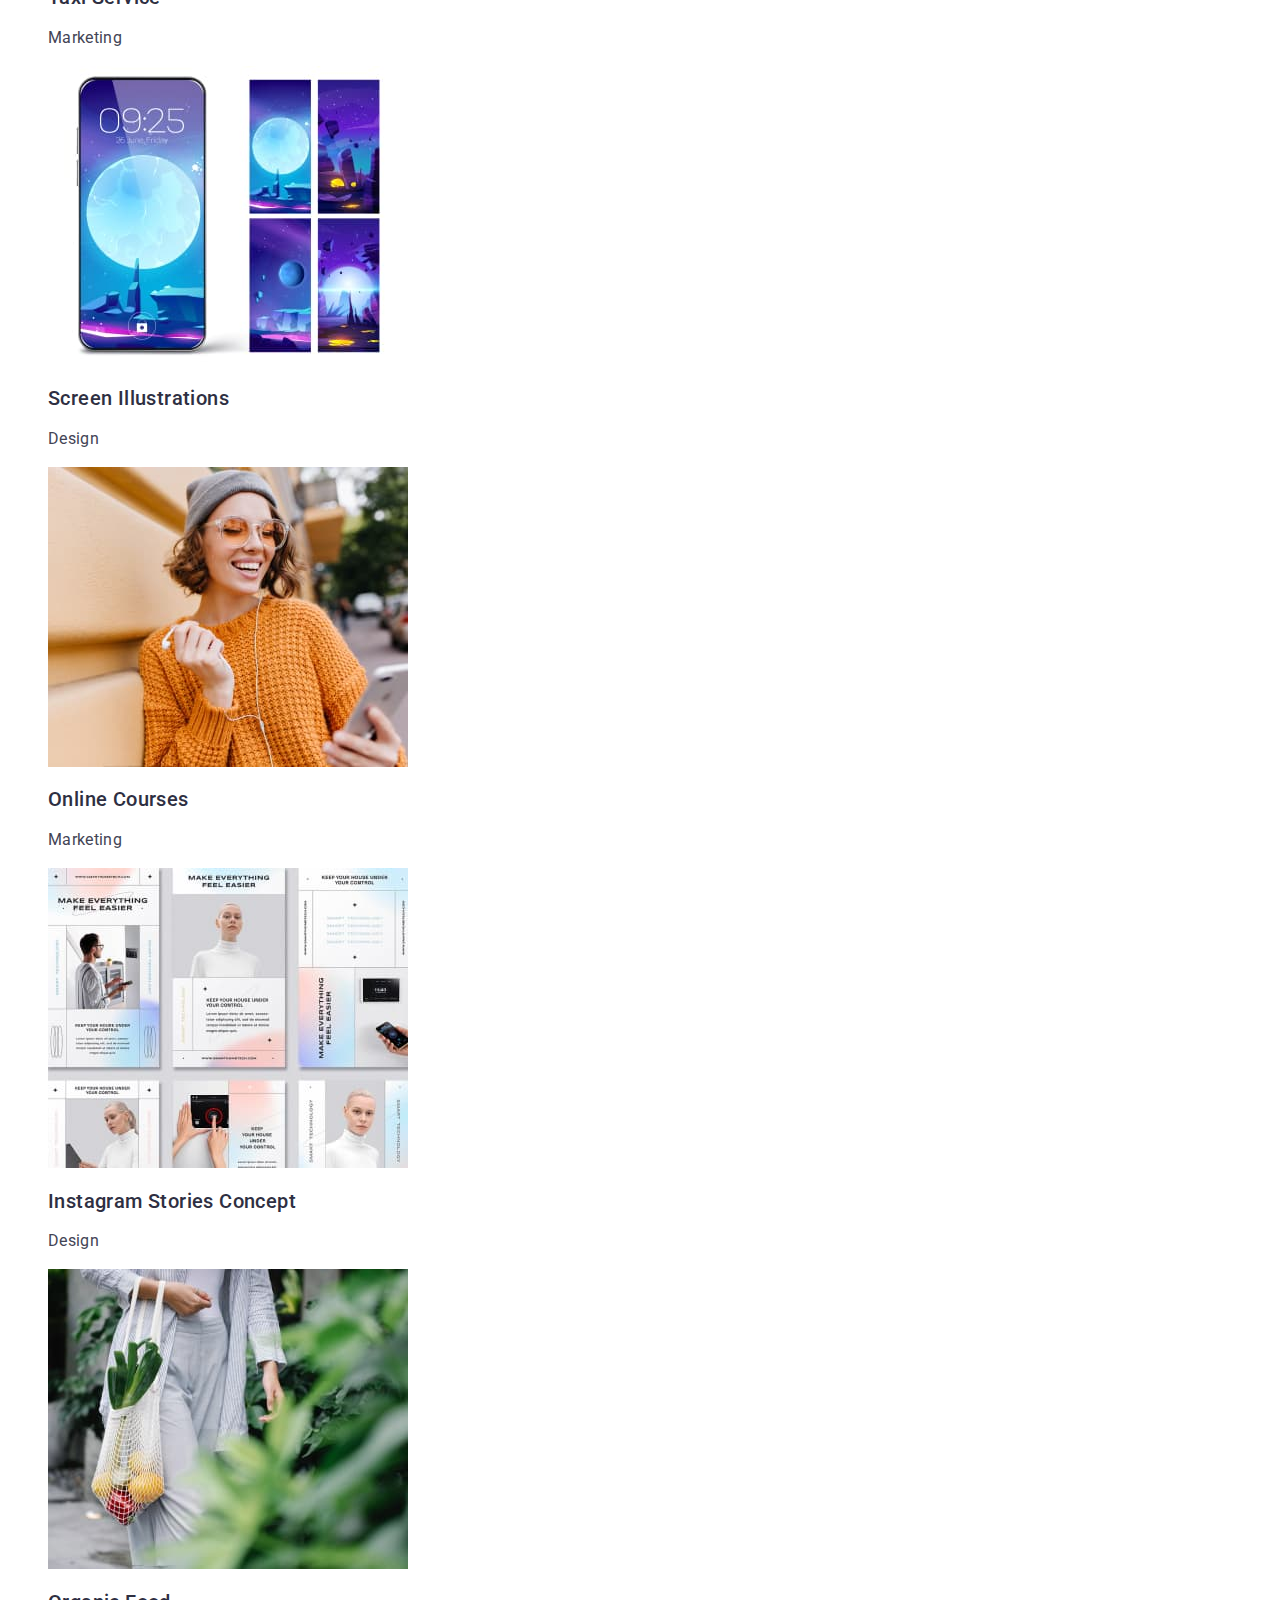
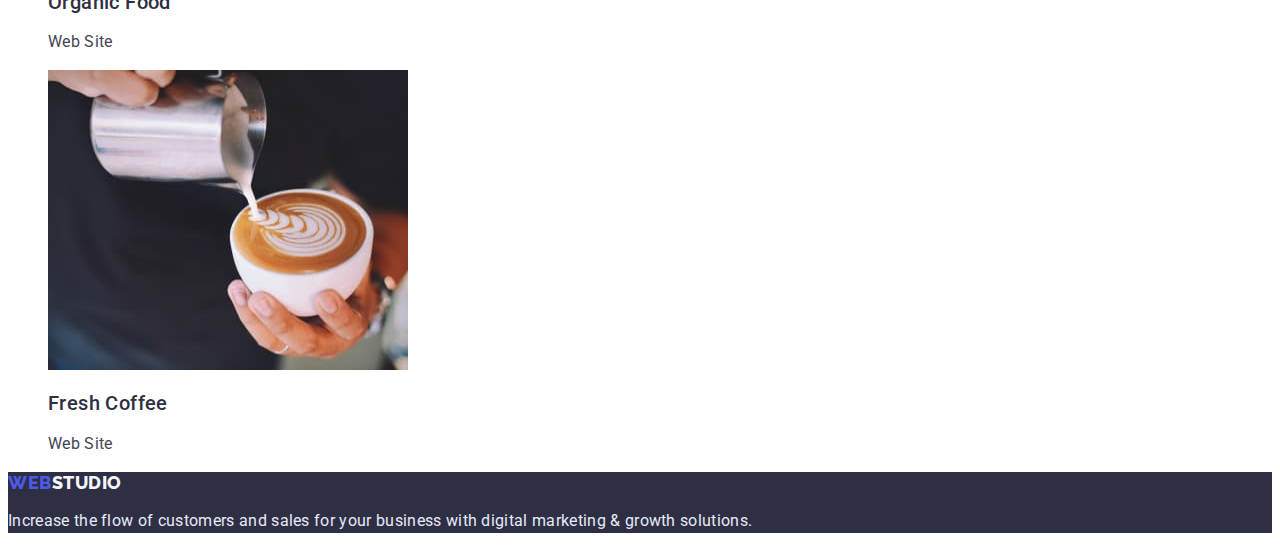
==== commit fe548f95: "q" ====
--- a/portfolio.html
+++ b/portfolio.html
@@ -15,7 +15,7 @@
 <body class="body">
 <header>
     <nav>
-        <a class="logo-up link" href="./index.html"><span class="logo-accent">Web</span>Studio</a>
+        <a class="logo-up link" href="./index.html">Web<span class="logo-accent">Studio</span></a>
         <ul class="list">
             <li>
                 <a class="navigation link" href="./index.html">Studio</a>
@@ -58,33 +58,49 @@
                 </li>
             </ul>
             <!--Gallery-section-->
-            <ul>
-                <li class="list">
-                    <img src="./images/portfolio/banking-app-interface.jpg" alt="Banking App Interface Concept">
+            <ul class="list">
+                <li class="list-galery">
+                    <img src="./images/portfolio/banking-app-interface.jpg" alt="Banking App Interface Concept" width="360" height="300">
                     <h2 class="name-product">Banking App Interface Concept</h2>
-                    <p class="type-product">App</p>                  
-                    <img src="./images/portfolio/cashless-payment.jpg" alt="Cashless Payment">
+                    <p class="type-product">App</p>    
+                </li>
+                <li>        
+                    <img src="./images/portfolio/cashless-payment.jpg" alt="Cashless Payment" width="360" height="300">
                     <h2 class="name-product">Cashless Payment</h2>
-                    <p class="type-product">Marketing</p>                    
-                    <img src="./images/portfolio/view-of-app.jpg" alt="Meditaion App">
+                    <p class="type-product">Marketing</p>
+                </li>
+                <li>
+                    <img src="./images/portfolio/view-of-app.jpg" alt="Meditaion App" width="360" height="300">
                     <h2 class="name-product">Meditaion App</h2>
-                    <p class="type-product">App</p>                    
-                    <img src="./images/portfolio/driver.jpg" alt="Taxi Service">
+                    <p class="type-product">App</p>
+                </li>
+                <li>
+                    <img src="./images/portfolio/driver.jpg" alt="Taxi Service" width="360" height="300">
                     <h2 class="name-product">Taxi Service</h2>
-                    <p class="type-product">Marketing</p>                    
-                    <img src="./images/portfolio/screen-ilustrarion.jpg" alt="Screen Illustrations">
+                    <p class="type-product">Marketing</p>
+                </li>
+                <li>
+                    <img src="./images/portfolio/screen-ilustrarion.jpg" alt="Screen Illustrations" width="360" height="300">
                     <h2 class="name-product">Screen Illustrations</h2>
-                    <p class="type-product">Design</p>                    
-                    <img src="./images/portfolio/online-courses.jpg" alt="Online Courses">
+                    <p class="type-product">Design</p>
+                </li>
+                <li>
+                    <img src="./images/portfolio/online-courses.jpg" alt="Online Courses" width="360" height="300">
                     <h2 class="name-product">Online Courses</h2>
-                    <p class="type-product">Marketing</p>                    
-                    <img src="./images/portfolio/preview.jpg" alt="Instagram Stories Concept">
+                    <p class="type-product">Marketing</p>
+                </li>
+                <li>
+                    <img src="./images/portfolio/preview.jpg" alt="Instagram Stories Concept" width="360" height="300">
                     <h2 class="name-product">Instagram Stories Concept</h2>
-                    <p class="type-product">Design</p>                   
-                    <img src="./images/portfolio/grocery-bag.jpg" alt="Organic Food">
+                    <p class="type-product">Design</p>
+                </li>
+                <li>
+                    <img src="./images/portfolio/grocery-bag.jpg" alt="Organic Food" width="360" height="300">
                     <h2 class="name-product">Organic Food</h2>
-                    <p class="type-product">Web Site</p>                    
-                    <img src="./images/portfolio/fresh-coffee.jpg" alt="Fresh Coffee">
+                    <p class="type-product">Web Site</p>
+                </li>
+                <li>
+                    <img src="./images/portfolio/fresh-coffee.jpg" alt="Fresh Coffee" width="360" height="300">
                     <h2 class="name-product">Fresh Coffee</h2>
                     <p class="type-product">Web Site</p>                    
                 </li>
@@ -93,7 +109,7 @@
     </main>
     <!-- Footer -->
     <footer class="footer">
-        <a class="logo-down link" href="./index.html"><span class="logo-accent">Web</span>Studio</a>
+        <a class="logo-down link" href="./index.html">Web<span class="logo-footer">Studio</span></a>
         <p class="footer-text">Increase the flow of customers and sales for your business with digital marketing &
             growth solutions.
         </p>
--- a/css/slyles.css
+++ b/css/slyles.css
@@ -5,8 +5,7 @@
     --hero-background-color: #2E2F42;
     --team-background-colr: #F4F4FD;
     --accent-color: #2e2f42;
-    --logo-up-color: #4d5ae5;
-    --logo-down-color: #F4F4FD;
+    --logo: #4D5AE5;
     --btn-portfolio-color: #4D5AE5;
     --btn-bg-portfolio-color: #F4F4FD;
     --hero-title-color: #FFFFFF;
@@ -48,7 +47,7 @@
     font-family: inherit;
     font-weight: 500;
     font-size: 16px;
-    line-height: 1.18;
+    line-height: 1.5;
     letter-spacing: 0.04em;
     color: #FFFFFF;
     background-color: #4D5AE5;
@@ -62,7 +61,7 @@
 }
 
 .portfolio-btn {
-    font-family: inherit;
+    font-family: "Roboto", sans-serif;
     font-weight: 500;
     font-size: 16px;
     line-height: 1.5;
@@ -86,7 +85,7 @@
     line-height: 1.33;
     letter-spacing: 0.03em;
     text-transform: uppercase;
-    color: var(--logo-up-color);
+    color: var(--logo);
 }
 
 .logo-down {
@@ -96,12 +95,16 @@
     line-height: 1.17;
     letter-spacing: 0.03em;
     text-transform: uppercase;
-    color: var(--logo-down-color);
+    color: var(--logo);
 }
 
 .logo-accent {
     text-transform: uppercase;
     color: var(--accent-color);
+}
+
+.logo-footer {
+    color: #f4f4fd;
 }
 
 .navigation {
@@ -150,6 +153,7 @@
     font-weight: 700;
     font-size: 56px;
     line-height: 1.07;
+    text-align: center;
     letter-spacing: 0.02em;
     color: var(--hero-title-color);
     background-color: var(--hero-background-color);
@@ -183,7 +187,10 @@
     font-weight: 700;
     font-size: 36px;
     line-height: 1.11;
-    letter-spacing: 0.02em;
+    text-align: center;
+    text-transform: capitalize;
+    letter-spacing: 0.02em;
+    color: var(--primary-text-color);
 }
 
 .team-section {
@@ -194,7 +201,10 @@
     font-weight: 700;
     font-size: 36px;
     line-height: 1.11;
-    letter-spacing: 0.02em;
+    text-align: center;
+    text-transform: capitalize;
+    letter-spacing: 0.02em;
+    color: var(--primary-text-color);
 }
 
 .name {
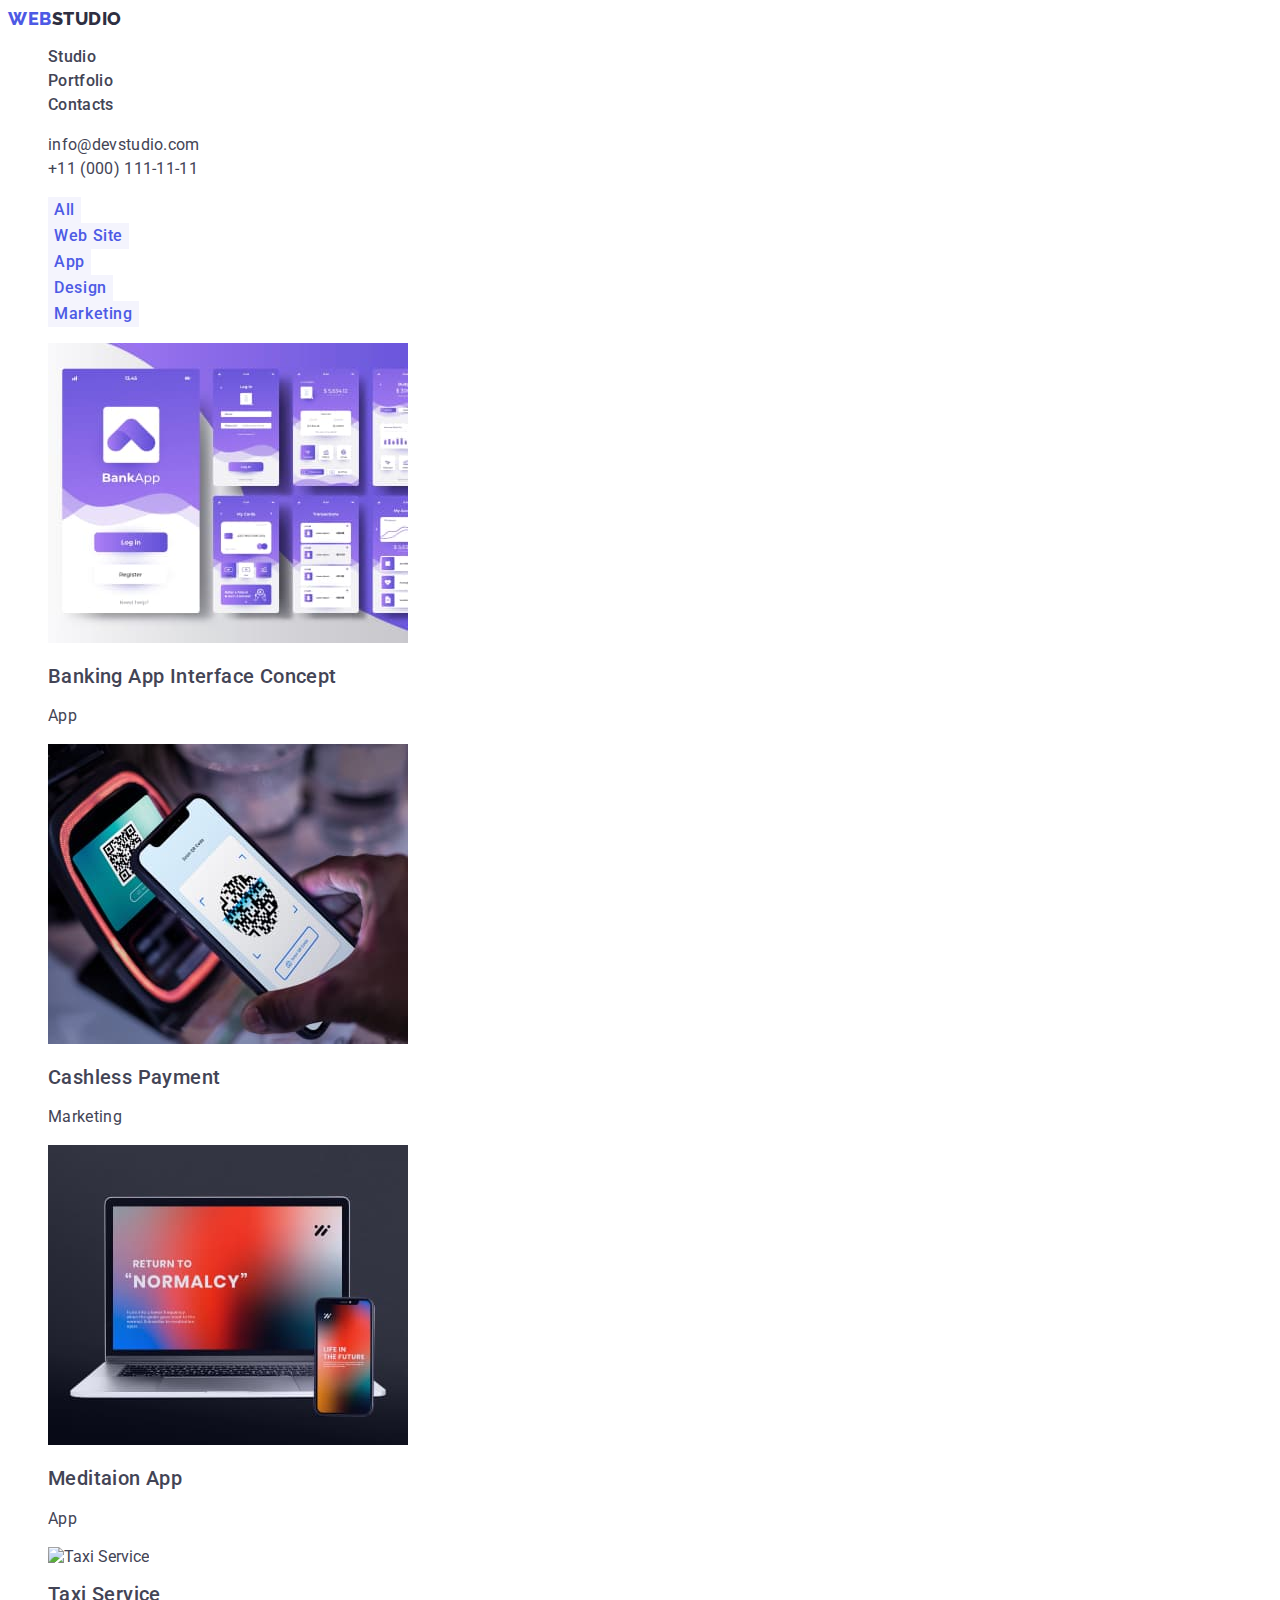
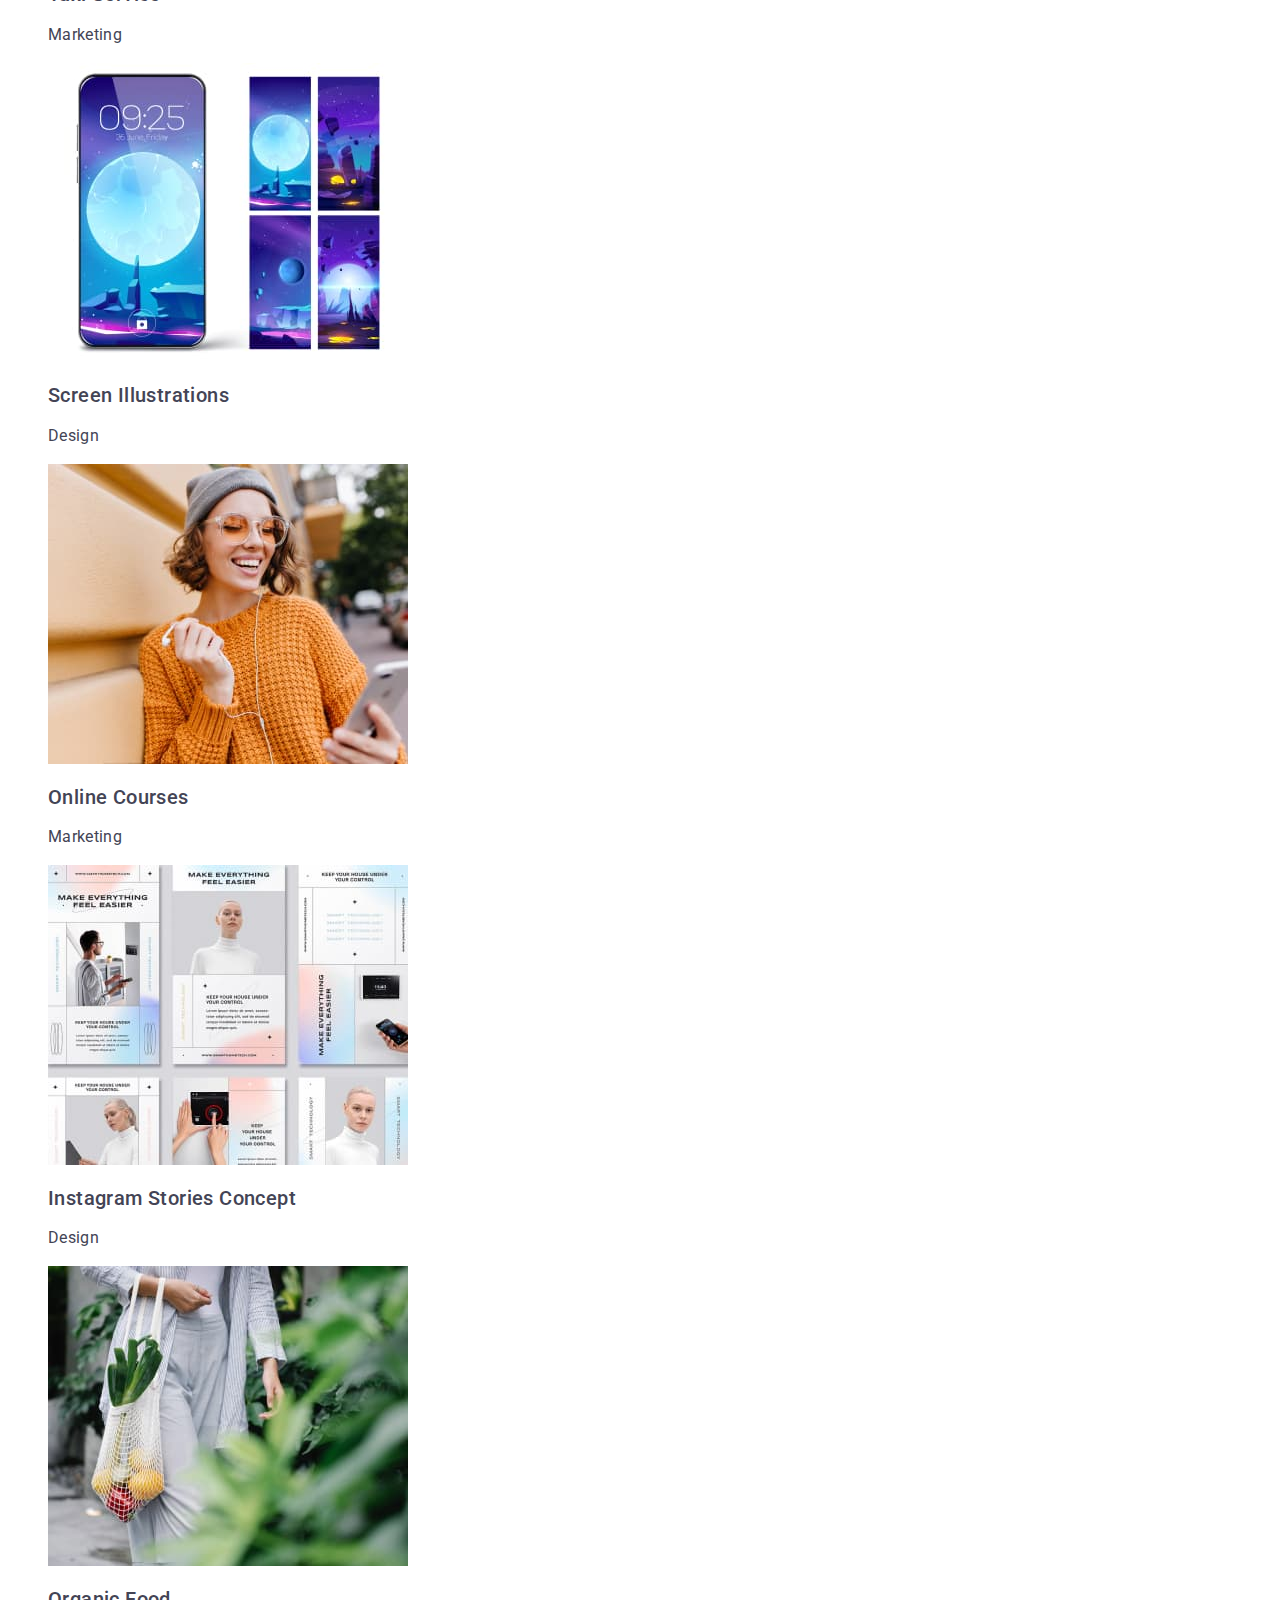
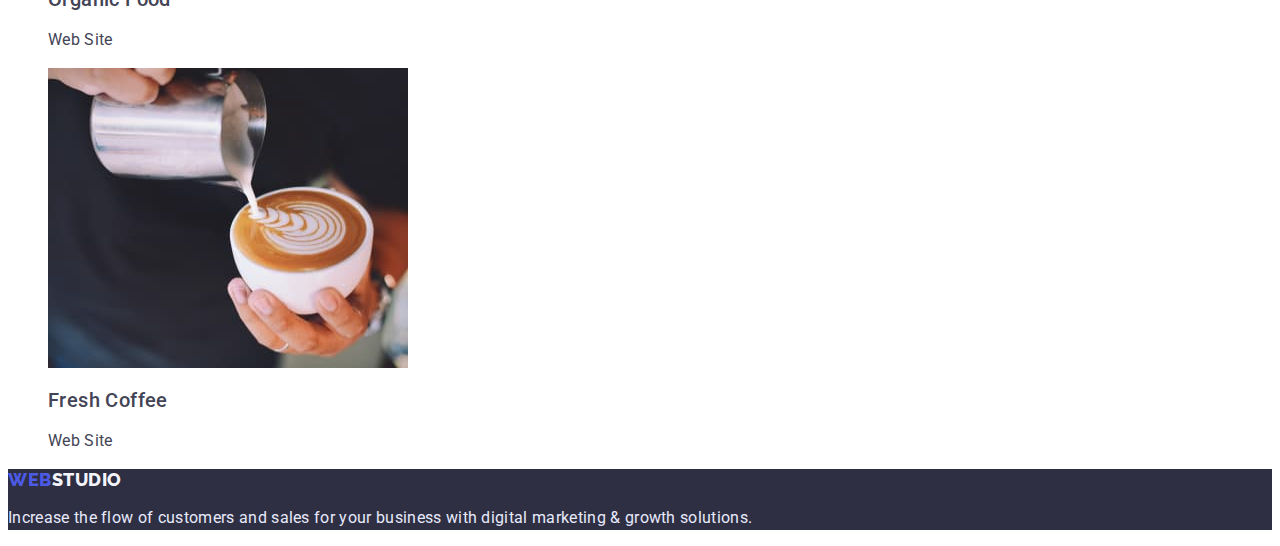
==== commit cf740c67: "corrected" ====
--- a/portfolio.html
+++ b/portfolio.html
@@ -1,6 +1,5 @@
 <!DOCTYPE html>
 <html lang="en">
-
 <head>
     <meta charset="UTF-8">
     <meta http-equiv="X-UA-Compatible" content="IE=edge">
--- a/css/slyles.css
+++ b/css/slyles.css
@@ -1,6 +1,6 @@
 /*--------------variables-------------*/
 :root {
-    --primary-text-color: #2E2F42;
+    --primary-text-color: #434455;
     --primary-bg-color: #ffffff;
     --hero-background-color: #2E2F42;
     --team-background-colr: #F4F4FD;
@@ -19,9 +19,6 @@
 
 }
 
-
-
-
 /*-----------------------main-regulation------------------------*/
 .body {
     font-family: "Roboto", sans-serif;
@@ -82,7 +79,7 @@
     font-family: 'Raleway', sans-serif;
     font-weight: 800;
     font-size: 18px;
-    line-height: 1.33;
+    line-height: 1.17;
     letter-spacing: 0.03em;
     text-transform: uppercase;
     color: var(--logo);
@@ -148,6 +145,12 @@
 /*----------------------main-page---------------------*/
 
 
+.hero {
+
+    background-color: var(--footer-background-color);
+
+}
+
 
 .hero-title {
     font-weight: 700;
@@ -156,7 +159,7 @@
     text-align: center;
     letter-spacing: 0.02em;
     color: var(--hero-title-color);
-    background-color: var(--hero-background-color);
+    
 }
 
 .visually-hidden {
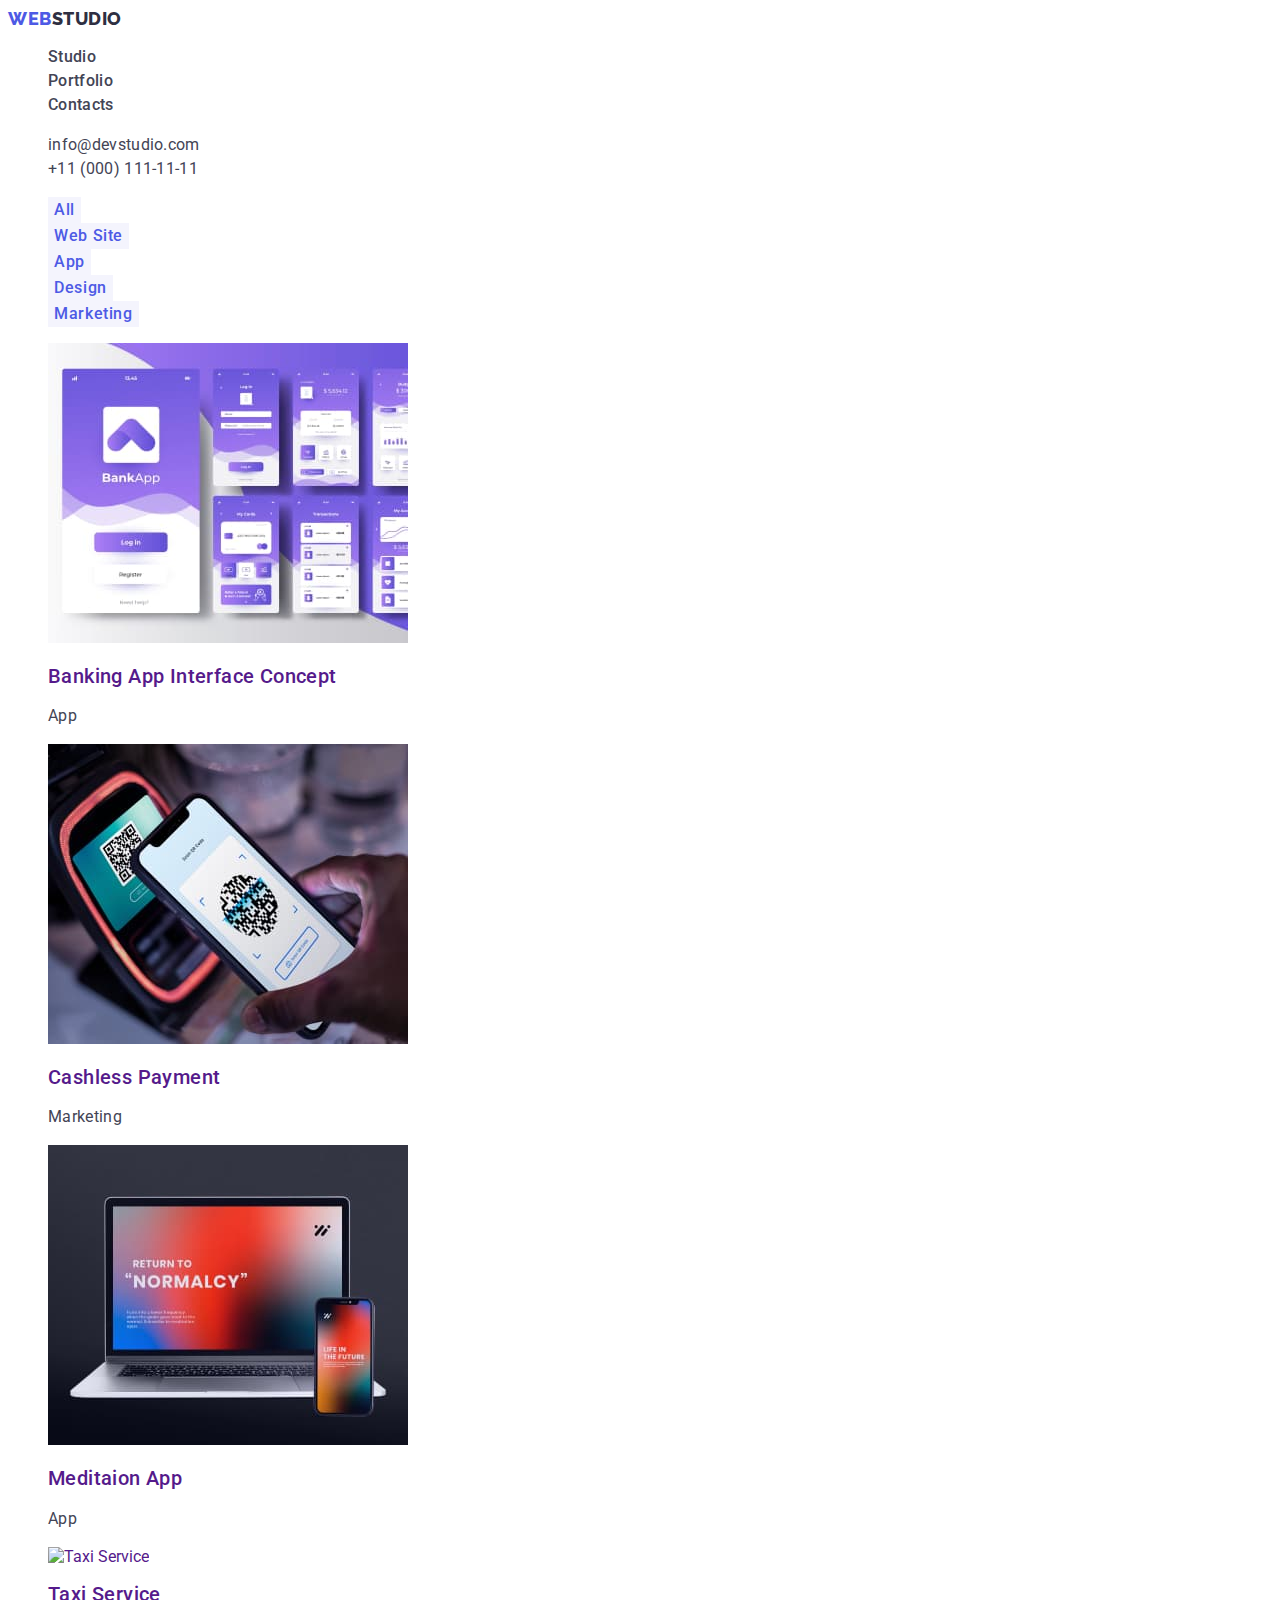
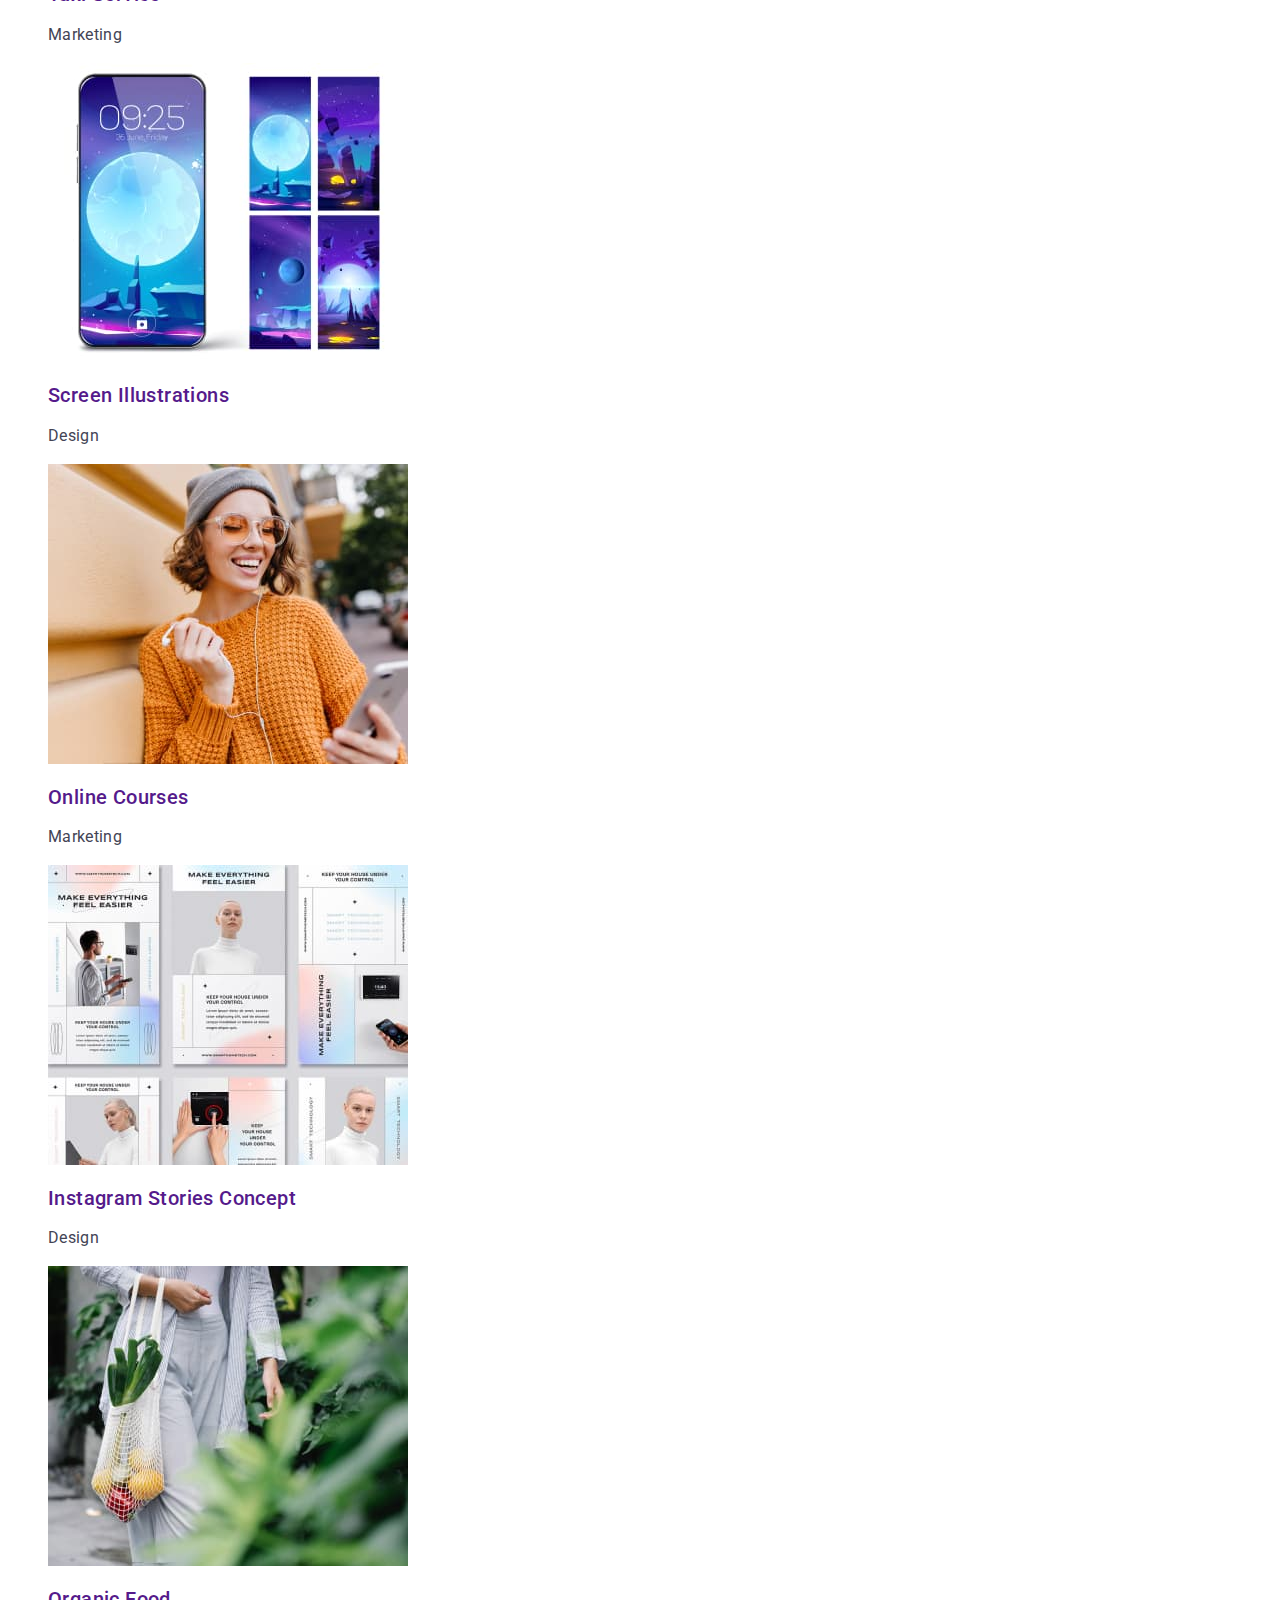
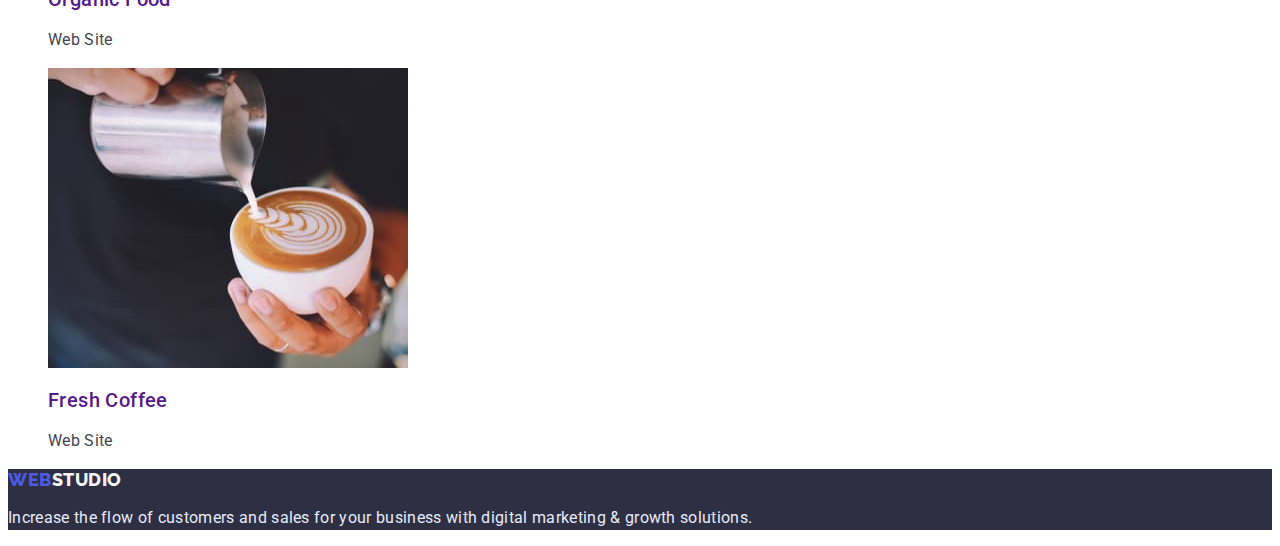
==== commit 3e5a92dd: "correction" ====
--- a/portfolio.html
+++ b/portfolio.html
@@ -58,50 +58,68 @@
             </ul>
             <!--Gallery-section-->
             <ul class="list">
-                <li class="list-galery">
+                <li>
+                    <a class="link" href="">
                     <img src="./images/portfolio/banking-app-interface.jpg" alt="Banking App Interface Concept" width="360" height="300">
                     <h2 class="name-product">Banking App Interface Concept</h2>
-                    <p class="type-product">App</p>    
+                    <p class="type-product">App</p> 
+                    </a>
                 </li>
-                <li>        
+                <li>
+                    <a class="link" href="">
                     <img src="./images/portfolio/cashless-payment.jpg" alt="Cashless Payment" width="360" height="300">
                     <h2 class="name-product">Cashless Payment</h2>
                     <p class="type-product">Marketing</p>
+                    </a>
                 </li>
                 <li>
+                    <a class="link" href="">                   
                     <img src="./images/portfolio/view-of-app.jpg" alt="Meditaion App" width="360" height="300">
                     <h2 class="name-product">Meditaion App</h2>
                     <p class="type-product">App</p>
+                    </a>
                 </li>
                 <li>
+                <a class="link" href=""> 
                     <img src="./images/portfolio/driver.jpg" alt="Taxi Service" width="360" height="300">
                     <h2 class="name-product">Taxi Service</h2>
                     <p class="type-product">Marketing</p>
+                </a>
                 </li>
                 <li>
+                <a class="link" href=""> 
                     <img src="./images/portfolio/screen-ilustrarion.jpg" alt="Screen Illustrations" width="360" height="300">
                     <h2 class="name-product">Screen Illustrations</h2>
                     <p class="type-product">Design</p>
+                </a>
                 </li>
                 <li>
+                <a class="link" href=""> 
                     <img src="./images/portfolio/online-courses.jpg" alt="Online Courses" width="360" height="300">
                     <h2 class="name-product">Online Courses</h2>
                     <p class="type-product">Marketing</p>
+                </a>
                 </li>
                 <li>
+                <a class="link" href=""> 
                     <img src="./images/portfolio/preview.jpg" alt="Instagram Stories Concept" width="360" height="300">
                     <h2 class="name-product">Instagram Stories Concept</h2>
                     <p class="type-product">Design</p>
+                </a>
                 </li>
                 <li>
+                <a class="link" href=""> 
                     <img src="./images/portfolio/grocery-bag.jpg" alt="Organic Food" width="360" height="300">
                     <h2 class="name-product">Organic Food</h2>
                     <p class="type-product">Web Site</p>
+                </a>
                 </li>
                 <li>
+                <a class="link" href=""> 
                     <img src="./images/portfolio/fresh-coffee.jpg" alt="Fresh Coffee" width="360" height="300">
                     <h2 class="name-product">Fresh Coffee</h2>
-                    <p class="type-product">Web Site</p>                    
+                    <p class="type-product">Web Site</p> 
+                </a>
                 </li>
             </ul>
         </section>
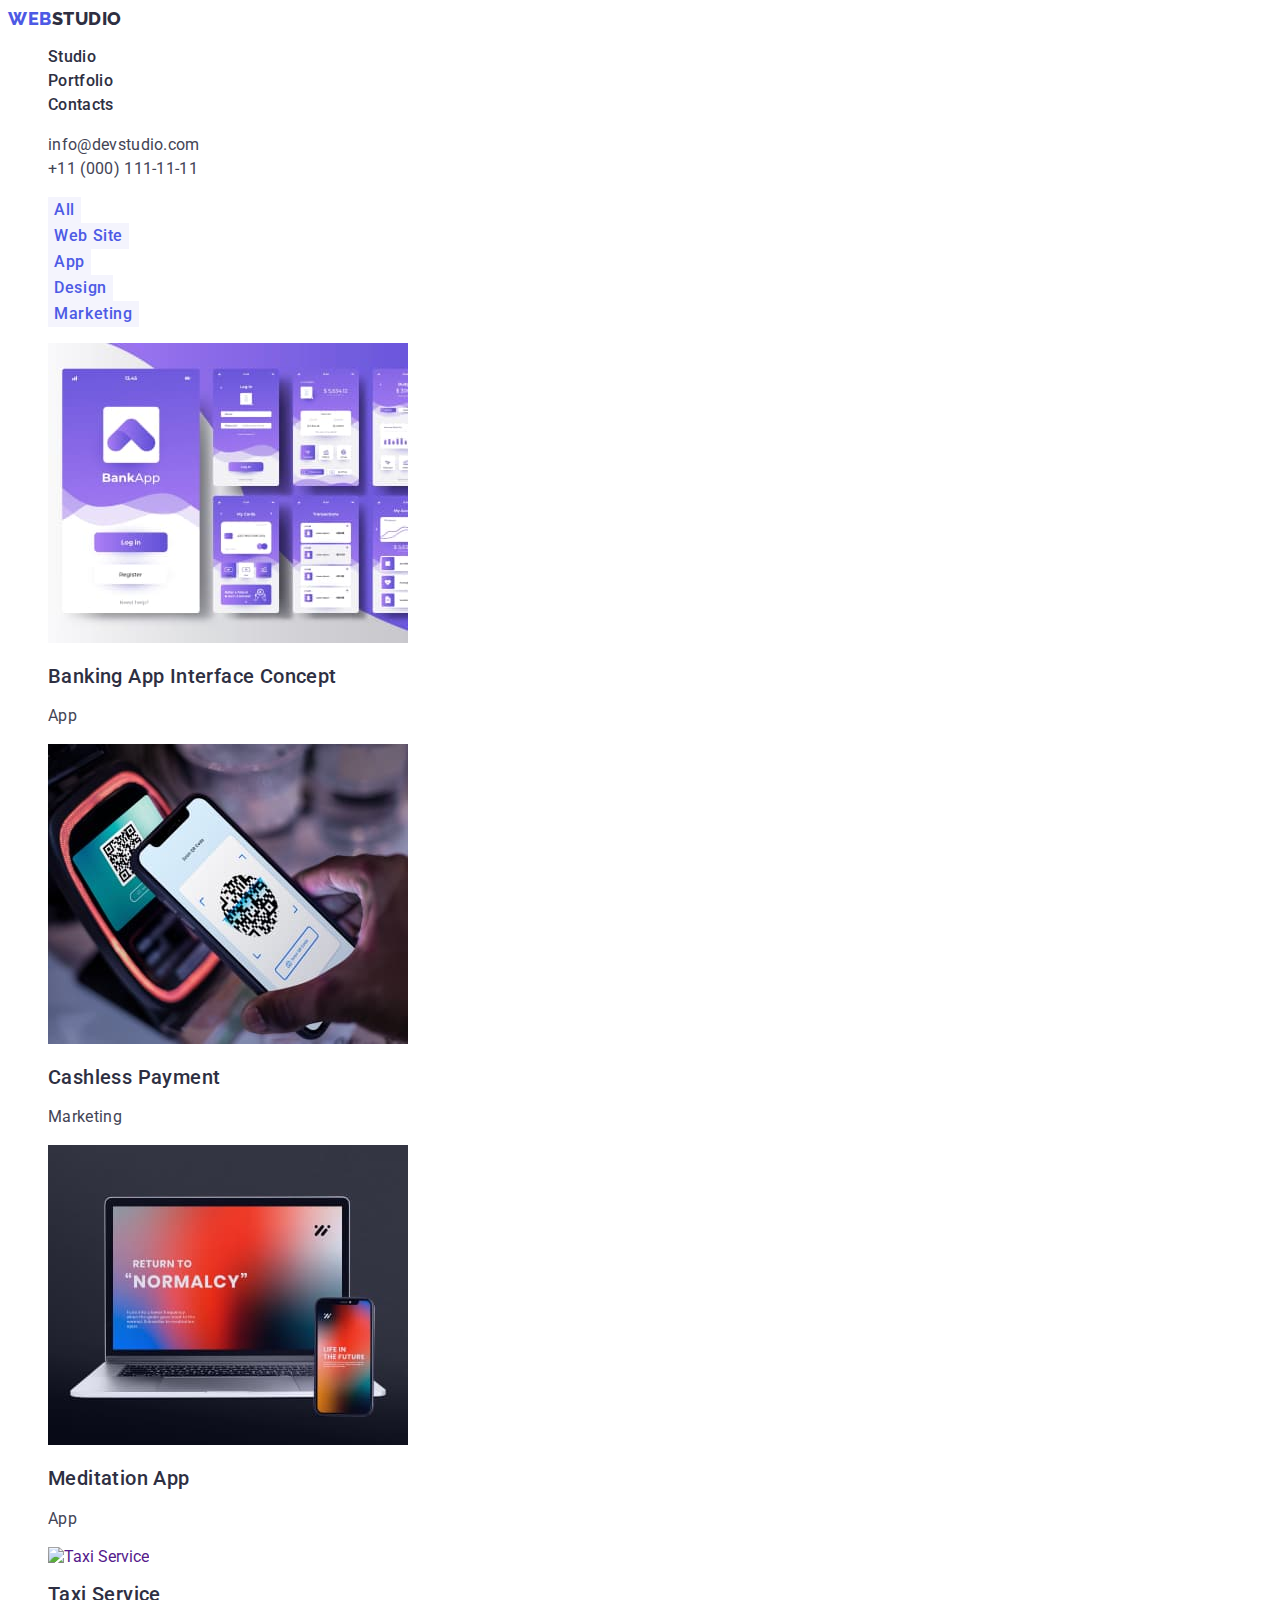
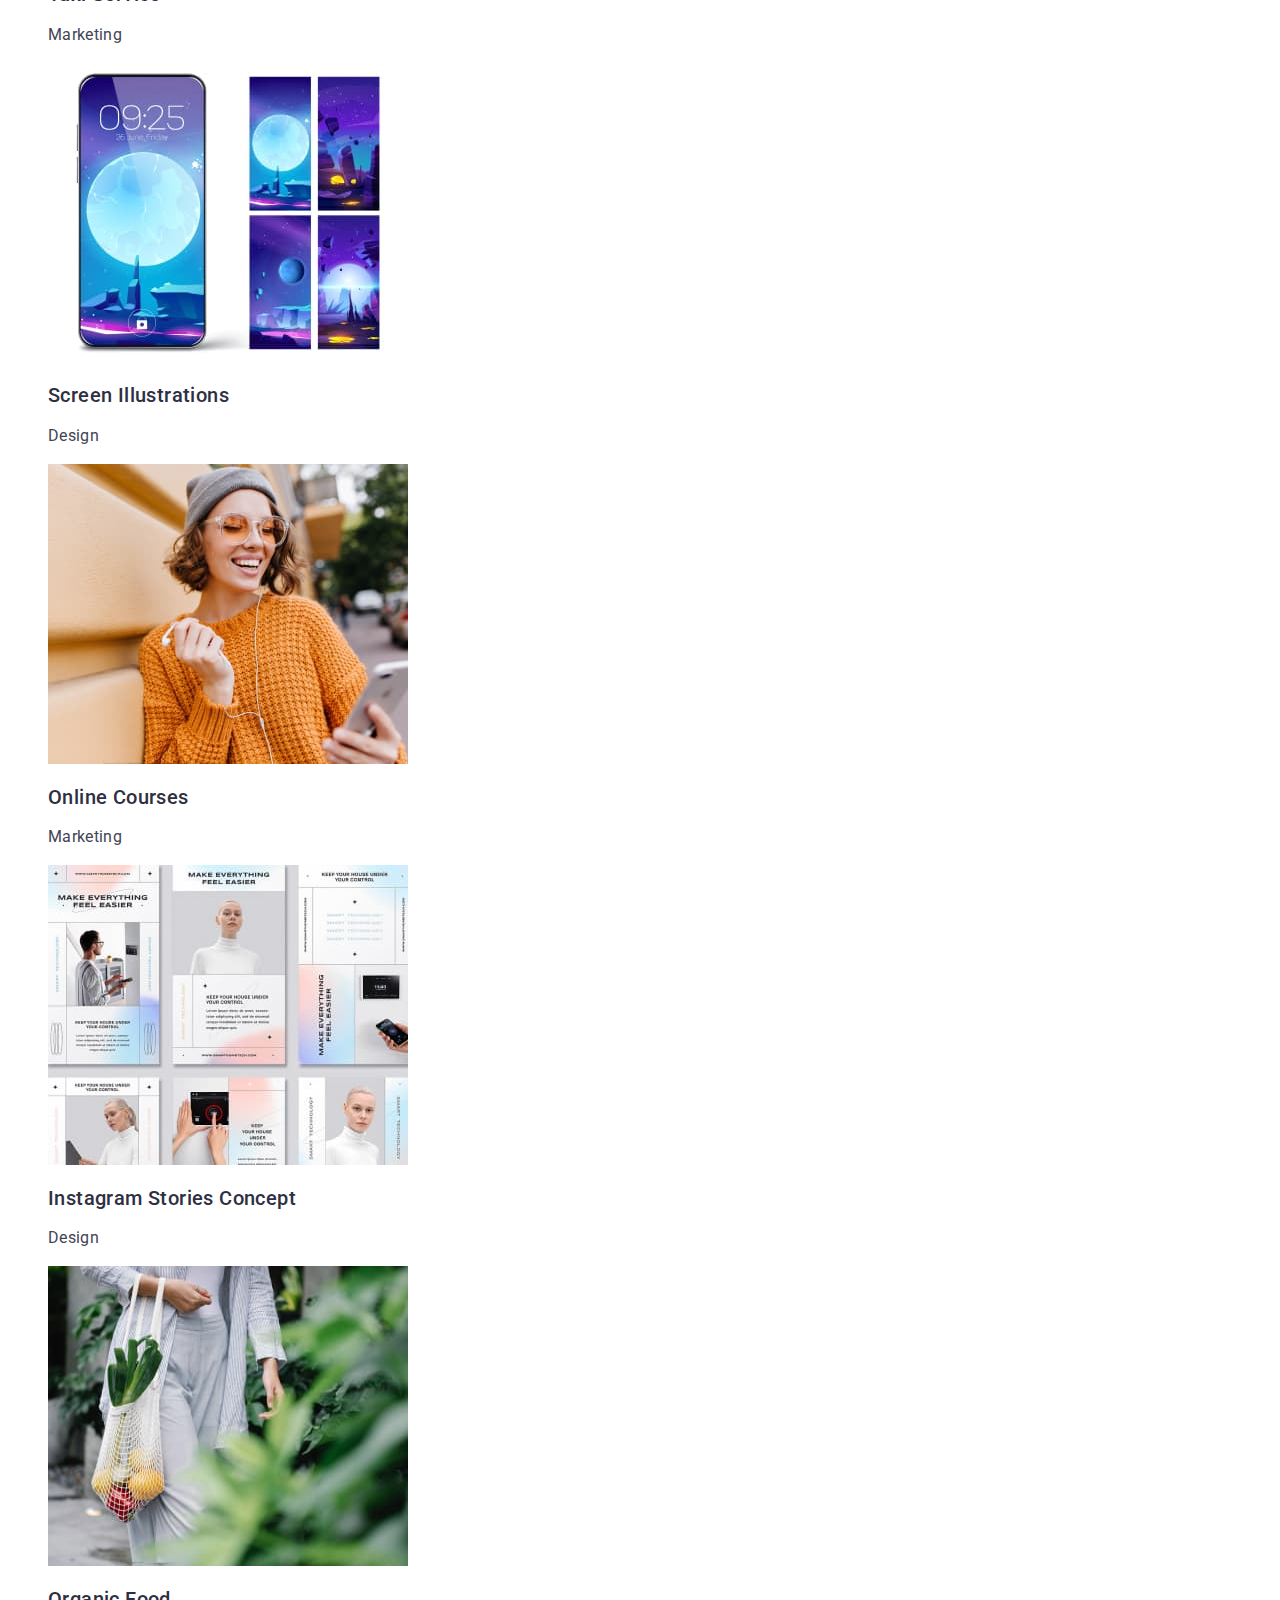
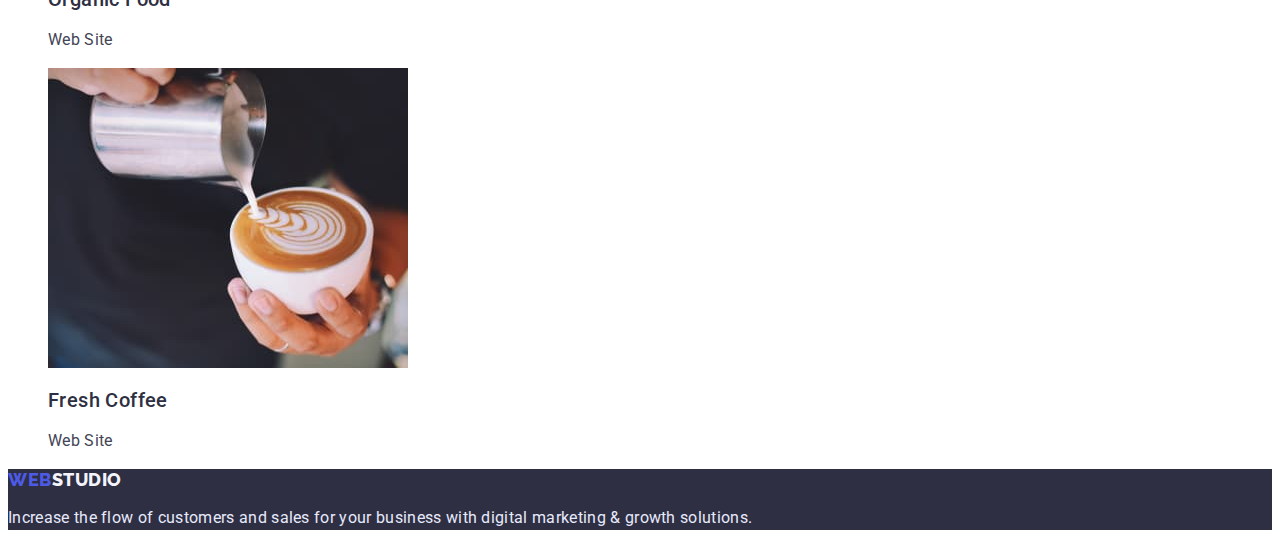
==== commit 2e90c9d6: "Update portfolio.html" ====
--- a/portfolio.html
+++ b/portfolio.html
@@ -75,7 +75,7 @@
                 <li>
                     <a class="link" href="">                   
                     <img src="./images/portfolio/view-of-app.jpg" alt="Meditaion App" width="360" height="300">
-                    <h2 class="name-product">Meditaion App</h2>
+                    <h2 class="name-product">Meditation App</h2>
                     <p class="type-product">App</p>
                     </a>
                 </li>
--- a/css/slyles.css
+++ b/css/slyles.css
@@ -109,7 +109,7 @@
     font-size: 16px;
     line-height: 1.5;
     letter-spacing: 0.02em;
-    color: var(--primary-text-color);
+    color: var(--navigation);
 }
 
 .navigation:hover,
@@ -193,7 +193,7 @@
     text-align: center;
     text-transform: capitalize;
     letter-spacing: 0.02em;
-    color: var(--primary-text-color);
+    color: var(--navigation);
 }
 
 .team-section {
@@ -207,7 +207,7 @@
     text-align: center;
     text-transform: capitalize;
     letter-spacing: 0.02em;
-    color: var(--primary-text-color);
+    color: var(--navigation);
 }
 
 .name {
@@ -215,6 +215,7 @@
     font-size: 20px;
     line-height: 1.2;
     letter-spacing: 0.02em;
+    color: var(--navigation);
 }
 
 .job {
@@ -235,6 +236,7 @@
     font-size: 20px;
     line-height: 1.2;
     letter-spacing: 0.02em;
+    color: var(--navigation)
 }
 
 .type-product {
